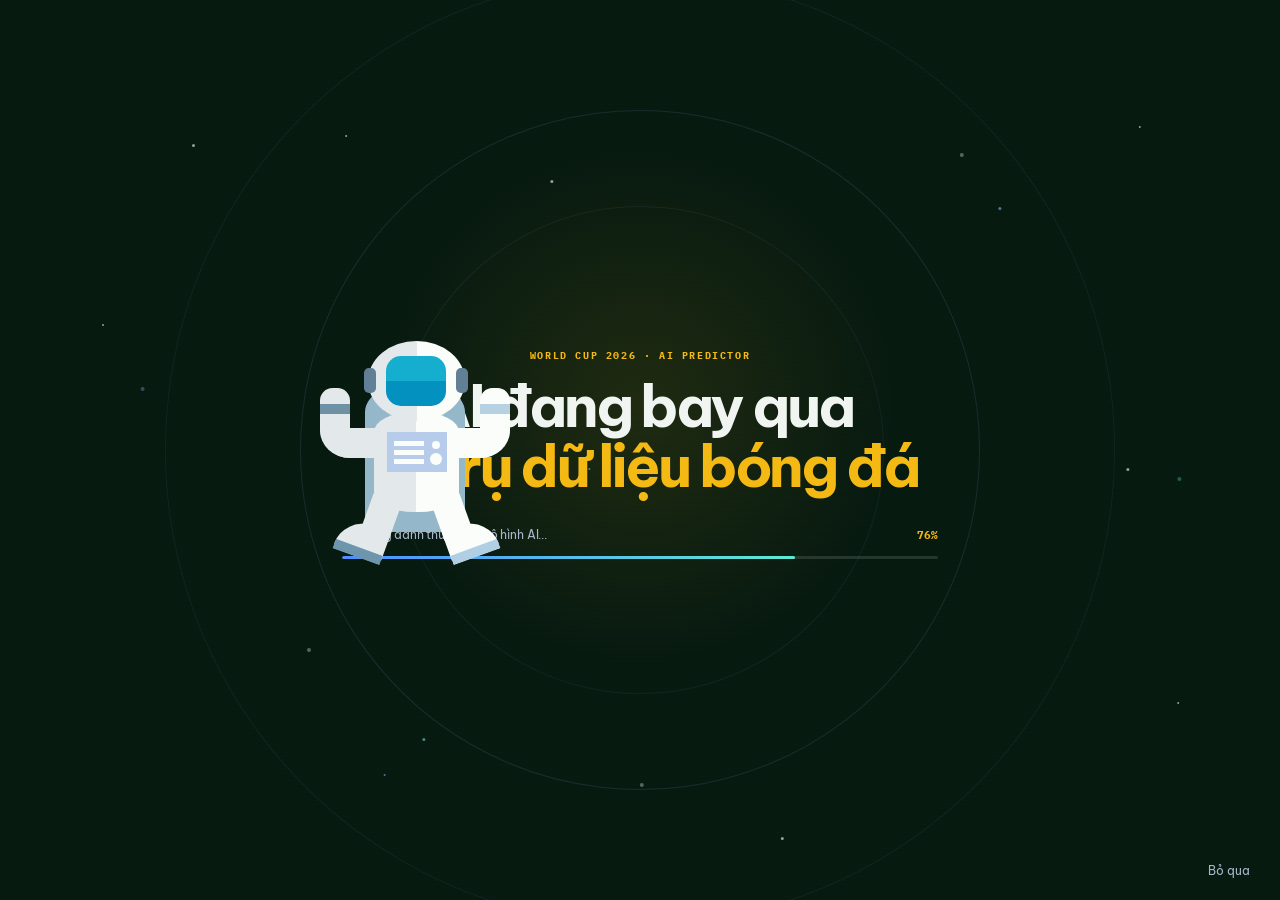
==== templates/index.html @ ec2c496a "fix: gỡ bỏ link thuyết trình khỏi menu trang chủ theo yêu cầu" ====
<!DOCTYPE html>
<html lang="vi" data-theme="football">
<head>
    <meta charset="UTF-8">
    <meta name="viewport" content="width=device-width, initial-scale=1.0">
    <title>Dự Đoán World Cup 2026 - AI Analytics</title>
    <script>
        if (window.location.protocol === 'file:') {
            window.location.replace('https://wc-model.vercel.app/');
        }
    </script>
    <!-- Nhúng Tailwind CSS CDN -->
    <script src="https://cdn.tailwindcss.com"></script>
    <script>
        tailwind.config = {
            theme: {
                extend: {
                    colors: {
                        nencoc: '#f8f9fa',
                        viencoc: '#0b57d0',
                        vienkinh: '#dadce0'
                    }
                }
            }
        }
    </script>
    <script>
        (() => {
            try {
                localStorage.removeItem('wc2026-theme');
            } catch (loi) {
                // Một số trình duyệt/chế độ riêng tư có thể chặn localStorage.
            }
            document.documentElement.dataset.theme = 'football';
        })();
    </script>
    <link rel="preconnect" href="https://fonts.googleapis.com">
    <link rel="preconnect" href="https://fonts.gstatic.com" crossorigin>
    <link href="https://fonts.googleapis.com/css2?family=Be+Vietnam+Pro:wght@400;500;600;700;800&family=IBM+Plex+Mono:wght@500;600&display=swap" rel="stylesheet">
    <!-- Nhúng CSS tùy chỉnh -->
    <link rel="stylesheet" href="/static/style.css?v=17">
    <link rel="stylesheet" href="https://unpkg.com/@phosphor-icons/web@2.1.1/src/regular/style.css">
</head>
<body class="bg-[#f8f9fa] text-[#1f1f1f] intro-dang-chay">

    <div id="man-mo-dau" class="man-mo-dau" role="status" aria-live="polite">
        <div class="sao-nen sao-1"></div>
        <div class="sao-nen sao-2"></div>
        <div class="sao-nen sao-3"></div>
        <div class="quy-dao-ai"></div>
        <div class="noi-dung-mo-dau">
            <div class="relative w-64 h-72 mx-auto mb-8">
                <div data-js="astro" class="astronaut scale-75 md:scale-90" style="top: -10px; left: 0px;">
                    <div class="head"></div>
                    <div class="arm arm-left"></div>
                    <div class="arm arm-right"></div>
                    <div class="body">
                        <div class="panel"></div>
                    </div>
                    <div class="leg leg-left"></div>
                    <div class="leg leg-right"></div>
                    <div class="schoolbag"></div>
                </div>
            </div>
            <span class="nhan-mo-dau">World Cup 2026 · AI Predictor</span>
            <h1>AI đang bay qua<br><em>vũ trụ dữ liệu bóng đá</em></h1>
            <div class="trang-thai-ai">
                <span class="xung-ai"></span>
                <p id="trang-thai-mo-dau">Đang kết nối dữ liệu giải đấu...</p>
                <strong id="phan-tram-mo-dau">06%</strong>
            </div>
            <div class="thanh-tien-trinh-mo-dau"><span id="tien-trinh-mo-dau"></span></div>
        </div>
        <button type="button" id="bo-qua-mo-dau" class="bo-qua-mo-dau">Bỏ qua <i class="ph ph-arrow-right"></i></button>
    </div>

    <!-- Thanh điều hướng đầu trang phong cách Google -->
    <nav class="sticky top-0 z-50 border-b border-[#dadce0] bg-[#ffffff] shadow-sm">
        <div class="max-w-7xl mx-auto px-4 sm:px-6 lg:px-8">
            <div class="flex items-center justify-between h-16">
                <!-- Logo -->
                <div class="thuong-hieu-header flex items-center gap-3">
                    <div class="logo-header">
                        <i class="ph ph-soccer-ball"></i>
                    </div>
                    <div>
                        <span class="text-base font-bold tracking-tight text-[#1f1f1f] block leading-none mb-1">World Cup 2026</span>
                        <span class="text-[10px] text-[#0b57d0] font-mono uppercase tracking-widest block font-bold">AI Predictor</span>
                    </div>
                </div>

                <!-- Các Tab Điều Hướng chính -->
                <div class="thanh-tab-chinh">
                    <div onclick="chuyenTab('gia-lap')" id="tab-gia-lap" class="nut-tab kich-hoat text-sm py-2">
                        <i class="ph ph-chart-line-up"></i><span>Giả Lập</span>
                    </div>
                    <div onclick="chuyenTab('lich-thi-dau')" id="tab-lich-thi-dau" class="nut-tab text-sm py-2">
                        <i class="ph ph-calendar-dots"></i><span>Lịch Thi Đấu</span>
                    </div>
                    <div onclick="chuyenTab('lich-du-doan')" id="tab-lich-du-doan" class="nut-tab text-sm py-2">
                        <i class="ph ph-magic-wand"></i><span>Lịch Dự Đoán</span>
                    </div>
                    <div class="menu-giai-dau">
                        <button type="button" class="nut-menu-giai-dau" onclick="batTatMenuGiaiDau(event)">
                            <i class="ph ph-trophy"></i><span>Giải Đấu</span><i class="ph ph-caret-down"></i>
                        </button>
                        <div id="danh-sach-menu-giai-dau" class="danh-sach-menu-giai-dau hidden">
                            <button type="button" onclick="chuyenTabTuMenu('vong-bang')"><i class="ph ph-ranking"></i> Vòng Bảng</button>
                            <button type="button" onclick="chuyenTabTuMenu('knockout')"><i class="ph ph-tree-structure"></i> Nhánh Knockout</button>
                            <button type="button" onclick="chuyenTabTuMenu('mo-hinh')"><i class="ph ph-chart-bar"></i> Phân Tích Mô Hình</button>
                        </div>
                    </div>
                    <a href="/photobooth" class="nut-tab text-sm py-2" aria-label="Mở photobooth">
                        <i class="ph ph-camera"></i><span>Photobooth</span>
                    </a>
                    <button type="button" id="nut-doi-theme" onclick="doiTheme()" class="nut-doi-theme" aria-label="Chuyển giao diện sáng tối" title="Chuyển giao diện sáng tối">
                        <i id="bieu-tuong-theme" class="ph ph-moon"></i>
                    </button>
                </div>
            </div>
        </div>
    </nav>

    <!-- Khung nội dung chính -->
    <main class="max-w-7xl mx-auto px-4 sm:px-6 lg:px-8 py-8">

        <!-- 1. TAB GIẢ LẬP TRẬN ĐẤU -->
        <section id="khung-gia-lap" class="space-y-8">
            <div class="text-center max-w-2xl mx-auto mb-8">
                <span class="text-[#0b57d0] text-xs font-mono uppercase tracking-widest block mb-2 font-bold">Trình Giả Lập Trực Tiếp</span>
                <h1 class="text-3xl font-bold tracking-tight text-[#1f1f1f] mb-2">AI Match Predictor</h1>
                <p class="text-[#5f6368] text-sm">Chọn hai đội bóng để chạy mô hình Random Forest Tuned dự đoán kết quả, phần trăm thắng và mô phỏng tỷ số dựa trên ELO, FIFA Rank và phong độ lịch sử.</p>
            </div>

            <!-- Khung chọn đội bóng -->
            <div class="grid grid-cols-1 lg:grid-cols-12 gap-6 items-stretch">
                <!-- Chọn Đội A -->
                <div class="lg:col-span-4 md3-card p-6 flex flex-col items-center justify-between text-center bg-white">
                    <div class="w-full">
                        <span class="text-xs font-mono text-[#0b57d0] tracking-wider uppercase mb-3 block font-bold">ĐỘI TUYỂN A</span>
                        <div class="mb-4">
                            <select id="chon-doi-a" onchange="capNhatGiaoDienDoi('a')" class="w-full bg-[#f8f9fa] border border-[#dadce0] text-[#1f1f1f] rounded-xl p-3 outline-none focus:border-[#0b57d0] transition text-sm">
                                <!-- Điền danh sách đội ở JS -->
                            </select>
                        </div>
                    </div>
                    <div class="my-6">
                        <img id="co-doi-a" class="w-32 h-20 object-cover rounded-lg shadow-sm border border-gray-200" src="https://flagcdn.com/w160/us.png" alt="Cờ">
                    </div>
                    <div id="thong-tin-doi-a" class="w-full space-y-2 text-xs border-t border-gray-150 pt-4 text-left">
                        <!-- Cập nhật bằng JS -->
                    </div>
                </div>

                <!-- Bộ Điều Khiển Giữa -->
                <div class="lg:col-span-4 md3-card p-6 flex flex-col justify-between items-center text-center bg-white">
                    <div class="w-full">
                        <span class="text-xs font-mono text-[#5f6368] tracking-wider uppercase mb-3 block font-bold">DỰ ĐOÁN NHANH</span>
                        <div class="space-y-4 text-left">
                            <div>
                                <label class="text-[10px] font-mono text-[#5f6368] uppercase block mb-1">Thuật toán dự đoán</label>
                                <select id="chon-thuat-toan" class="w-full bg-[#f8f9fa] border border-[#dadce0] text-[#1f1f1f] rounded-lg p-2 text-sm outline-none focus:border-[#0b57d0]">
                                    <option value="random_forest_tuned">Đang tải thuật toán...</option>
                                </select>
                            </div>
                            <details class="cai-dat-nang-cao">
                                <summary>
                                    <span>Cài đặt nâng cao</span>
                                    <i class="ph ph-caret-down"></i>
                                </summary>
                                <div class="noi-dung-cai-dat-nang-cao">
                                    <p class="goi-y-nang-cao">Mặc định phù hợp cho World Cup. Chỉ mở phần này khi cần chỉnh ngữ cảnh dự đoán.</p>
                                    <div>
                                        <label class="text-[10px] font-mono text-[#5f6368] uppercase block mb-1">Ngày thi đấu</label>
                                        <input id="ngay-dau" type="date" value="2026-06-11" class="w-full bg-[#f8f9fa] border border-[#dadce0] text-[#1f1f1f] rounded-lg p-2 text-sm outline-none focus:border-[#0b57d0]">
                                    </div>
                                    <div class="flex items-center justify-between border-t border-gray-100 pt-3">
                                        <label class="text-xs text-[#1f1f1f] font-medium">Sân trung lập</label>
                                        <input id="san-trung-lap" type="checkbox" checked class="w-5 h-5 rounded accent-[#0b57d0]">
                                    </div>
                                </div>
                            </details>
                        </div>
                    </div>

                    <div class="w-full my-6">
                        <button onclick="chayGiaLapTranDau()" class="w-full py-3.5 px-6 rounded-full nut-bam-chinh font-bold text-sm flex items-center justify-center gap-2">
                            <i class="ph ph-lightning text-lg"></i> GIẢ LẬP TRẬN ĐẤU
                        </button>
                    </div>

                    <div id="mo-ta-thuat-toan" class="text-[10px] text-[#5f6368] font-mono">
                        Đang tải thông tin thuật toán...
                    </div>
                </div>

                <!-- Chọn Đội B -->
                <div class="lg:col-span-4 md3-card p-6 flex flex-col items-center justify-between text-center bg-white">
                    <div class="w-full">
                        <span class="text-xs font-mono text-red-600 tracking-wider uppercase mb-3 block font-bold">ĐỘI TUYỂN B</span>
                        <div class="mb-4">
                            <select id="chon-doi-b" onchange="capNhatGiaoDienDoi('b')" class="w-full bg-[#f8f9fa] border border-[#dadce0] text-[#1f1f1f] rounded-xl p-3 outline-none focus:border-[#0b57d0] transition text-sm">
                                <!-- Điền danh sách đội ở JS -->
                            </select>
                        </div>
                    </div>
                    <div class="my-6">
                        <img id="co-doi-b" class="w-32 h-20 object-cover rounded-lg shadow-sm border border-gray-200" src="https://flagcdn.com/w160/mx.png" alt="Cờ">
                    </div>
                    <div id="thong-tin-doi-b" class="w-full space-y-2 text-xs border-t border-gray-150 pt-4 text-left">
                        <!-- Cập nhật bằng JS -->
                    </div>
                </div>
            </div>

            <!-- Kết quả giả lập trận đấu dạng NẰM NGANG -->
            <div id="khung-ket-qua" class="hidden">
                <div class="md3-card p-6 bg-white space-y-6">
                    <h3 class="text-sm font-bold text-[#1f1f1f] border-b border-gray-150 pb-2 flex items-center gap-2">
                        <i class="ph ph-presentation-chart text-[#0b57d0]"></i> KẾT QUẢ GIẢ LẬP AI
                    </h3>

                    <!-- Bố cục nằm ngang như người dùng mong muốn -->
                    <div class="the-tran-dau">
                        <div class="dong-thong-tin-dau">
                            <span class="nhan-bang-badge">Dự đoán AI</span>
                            <div class="thong-tin-tran-phai">
                                <span class="ma-tran-so" id="ket-qua-ma-tran">Trận Đấu</span>
                                <span class="thoi-gian-tran" id="ket-qua-ngay-gio">13/06 08:00</span>
                            </div>
                        </div>
                        <div class="dong-thi-dau-chinh">
                            <!-- Đội A -->
                            <div class="doi-a-khung">
                                <span id="ket-qua-ten-doi-a">United States</span>
                                <img id="ket-qua-co-doi-a" class="co-quoc-gia" src="" alt="Cờ">
                            </div>
                            <!-- Khung trung tâm chứa tỷ số ở trên và phần trăm ở dưới -->
                            <div class="khung-ty-so-giua">
                                <div id="ket-qua-ken-ty-so" class="ken-ty-so">
                                    2 - 1
                                </div>
                                <div id="ket-qua-ken-phan-tram" class="dong-phan-tram">
                                    45% - 30%
                                </div>
                            </div>
                            <!-- Đội B -->
                            <div class="doi-b-khung">
                                <img id="ket-qua-co-doi-b" class="co-quoc-gia" src="" alt="Cờ">
                                <span id="ket-qua-ten-doi-b">Mexico</span>
                            </div>
                        </div>
                    </div>

                    <!-- Chú thích chi tiết -->
                    <div class="flex flex-col md:flex-row justify-between items-center gap-4 bg-[#f8f9fa] p-4 rounded-xl text-xs">
                        <div class="flex items-center gap-2">
                            <span class="font-bold text-gray-700">Đội thắng:</span>
                            <span id="ket-qua-doi-thang" class="text-[#0b57d0] font-bold">United States</span>
                        </div>
                        <div class="flex gap-4">
                            <span class="text-gray-500">Thắng: <strong id="ti-le-a-text" class="text-[#137333]">45%</strong></span>
                            <span class="text-gray-500">Hòa: <strong id="ti-le-h-text" class="text-gray-700">25%</strong></span>
                            <span class="text-gray-500">Thua: <strong id="ti-le-b-text" class="text-[#c5221f]">30%</strong></span>
                        </div>
                    </div>

                    <!-- Các chỉ số đặc trưng (Features) -->
                    <div class="border-t border-gray-150 pt-4">
                        <h4 class="text-xs font-bold text-gray-700 mb-3"><i class="ph ph-scales"></i> Phân Tích Thông Số Đặc Trưng (Features)</h4>
                        <div class="grid grid-cols-1 md:grid-cols-2 lg:grid-cols-3 gap-4" id="khung-so-sanh-dac-trung">
                            <!-- Chèn bằng JS -->
                        </div>
                    </div>
                </div>
            </div>

            <!-- Loading Skeleton -->
            <div id="khung-dang-tai" class="hidden relative w-full h-[450px] overflow-hidden bg-[#0c0f12] rounded-2xl shadow-inner border border-gray-800">
                <div class="box-of-star1">
                    <div class="star star-position1"></div>
                    <div class="star star-position2"></div>
                    <div class="star star-position3"></div>
                    <div class="star star-position4"></div>
                    <div class="star star-position5"></div>
                    <div class="star star-position6"></div>
                    <div class="star star-position7"></div>
                </div>
                <div class="box-of-star2">
                    <div class="star star-position1"></div>
                    <div class="star star-position2"></div>
                    <div class="star star-position3"></div>
                    <div class="star star-position4"></div>
                    <div class="star star-position5"></div>
                    <div class="star star-position6"></div>
                    <div class="star star-position7"></div>
                </div>
                <div class="box-of-star3">
                    <div class="star star-position1"></div>
                    <div class="star star-position2"></div>
                    <div class="star star-position3"></div>
                    <div class="star star-position4"></div>
                    <div class="star star-position5"></div>
                    <div class="star star-position6"></div>
                    <div class="star star-position7"></div>
                </div>
                <div class="box-of-star4">
                    <div class="star star-position1"></div>
                    <div class="star star-position2"></div>
                    <div class="star star-position3"></div>
                    <div class="star star-position4"></div>
                    <div class="star star-position5"></div>
                    <div class="star star-position6"></div>
                    <div class="star star-position7"></div>
                </div>
                <div data-js="astro" class="astronaut scale-75 md:scale-90">
                    <div class="head"></div>
                    <div class="arm arm-left"></div>
                    <div class="arm arm-right"></div>
                    <div class="body">
                        <div class="panel"></div>
                    </div>
                    <div class="leg leg-left"></div>
                    <div class="leg leg-right"></div>
                    <div class="schoolbag"></div>
                </div>
                <div class="absolute bottom-6 w-full text-center text-white text-xs md:text-sm font-mono tracking-[0.2em] animate-pulse z-20">ĐANG KHỞI TẠO DỮ LIỆU...</div>
            </div>
        </section>

        <!-- 2. TAB LỊCH THI ĐẤU THEO NGÀY -->
        <section id="khung-lich-thi-dau" class="hidden space-y-6">
            <div class="text-center max-w-2xl mx-auto mb-6">
                <span class="text-[#0b57d0] text-xs font-mono uppercase tracking-widest block mb-2 font-bold">Toàn bộ giải đấu</span>
                <h2 class="text-3xl font-bold tracking-tight text-[#1f1f1f] mb-2">Lịch Thi Đấu Theo Ngày</h2>
                <p class="text-[#5f6368] text-sm">Theo dõi lịch thi đấu chính thức từ vòng bảng đến chung kết. Lịch này không hiển thị tỷ số dự đoán.</p>
            </div>

            <!-- Bộ lọc trạng thái trận đấu -->
            <div class="flex justify-center gap-2 mb-4">
                <button onclick="locTrangThaiLich('ALL')" id="nut-loc-all" class="nut-loc-trang-thai active">Tất cả</button>
                <button onclick="locTrangThaiLich('LIVE')" id="nut-loc-live" class="nut-loc-trang-thai">Đang diễn ra</button>
                <button onclick="locTrangThaiLich('FINISHED')" id="nut-loc-finished" class="nut-loc-trang-thai">Đã kết thúc</button>
                <button onclick="locTrangThaiLich('UPCOMING')" id="nut-loc-upcoming" class="nut-loc-trang-thai">Sắp tới</button>
            </div>

            <div class="khung-thanh-ngay md3-card bg-white p-3">
                <div class="flex justify-end items-center gap-2 mb-3">
                    <div class="flex items-center gap-2">
                        <button type="button" onclick="chuyenNgayLich(-1)" id="nut-ngay-truoc" class="nut-dieu-huong-ngay" aria-label="Ngày thi đấu trước">
                            <i class="ph ph-caret-left"></i>
                        </button>
                        <input id="chon-ngay-lich" type="date" onchange="chonNgayTuLich(this.value)" class="o-chon-ngay">
                        <button type="button" onclick="chuyenNgayLich(1)" id="nut-ngay-sau" class="nut-dieu-huong-ngay" aria-label="Ngày thi đấu tiếp theo">
                            <i class="ph ph-caret-right"></i>
                        </button>
                    </div>
                </div>

                <div id="thanh-ngay-thi-dau" class="thanh-ngay-thi-dau" aria-label="Chọn ngày thi đấu"></div>
            </div>

            <div class="tieu-de-lich-ngay">
                <h3 id="tieu-de-ngay-lich" class="text-2xl font-bold text-[#1f1f1f]">Đang tải lịch thi đấu...</h3>
            </div>

            <div id="tom-tat-ngay-lich" class="grid grid-cols-1 sm:grid-cols-3 gap-3"></div>

            <div id="danh-sach-lich-theo-ngay" class="space-y-3 max-w-4xl mx-auto"></div>

            <div id="lich-trong" class="hidden md3-card bg-white p-10 text-center max-w-2xl mx-auto">
                <i class="ph ph-calendar-x text-4xl text-[#0b57d0]"></i>
                <h3 class="font-bold text-[#1f1f1f] mt-3">Không có trận đấu trong ngày này</h3>
                <p class="text-sm text-[#5f6368] mt-1">Hãy chọn ngày thi đấu gần nhất trên thanh lịch.</p>
            </div>
        </section>

        <section id="khung-lich-du-doan" class="hidden space-y-6">
            <div class="text-center max-w-2xl mx-auto mb-6">
                <span class="text-[#0b57d0] text-xs font-mono uppercase tracking-widest block mb-2 font-bold">Mô hình World Cup 2026</span>
                <h2 class="text-3xl font-bold tracking-tight text-[#1f1f1f] mb-2">Lịch Thi Đấu Dự Đoán</h2>
                <p class="text-[#5f6368] text-sm">Lịch thi đấu kèm tỷ số giả lập và xác suất dự đoán của mô hình AI.</p>
            </div>
            <div class="khung-thanh-ngay md3-card bg-white p-3">
                <div id="thanh-ngay-du-doan" class="thanh-ngay-thi-dau" aria-label="Chọn ngày dự đoán"></div>
            </div>
            <div class="tieu-de-lich-ngay">
                <h3 id="tieu-de-ngay-du-doan" class="text-2xl font-bold text-[#1f1f1f]">Đang tải lịch dự đoán...</h3>
            </div>
            <div id="danh-sach-lich-du-doan" class="space-y-3 max-w-4xl mx-auto"></div>
        </section>

        <!-- 3. TAB VÒNG BẢNG & XẾP HẠNG -->
        <section id="khung-vong-bang" class="hidden space-y-8">
            <div class="text-center max-w-2xl mx-auto mb-8">
                <span class="text-[#0b57d0] text-xs font-mono uppercase tracking-widest block mb-2 font-bold">Kết quả chi tiết</span>
                <h2 class="text-3xl font-bold tracking-tight text-[#1f1f1f] mb-2">Bảng Xếp Hạng Vòng Bảng</h2>
                <p class="text-[#5f6368] text-sm">Xem bảng xếp hạng 12 bảng đấu (A - L) và kết quả giả lập trận đấu nằm ngang hiển thị phần trăm dự đoán của mô hình.</p>
            </div>

            <!-- Bộ lọc bảng đấu -->
            <div class="flex justify-center mb-6">
                <div id="bo-loc-bang-dau" class="flex flex-wrap gap-2 justify-center"></div>
            </div>

            <!-- Lưới layout Vòng bảng -->
            <div class="grid grid-cols-1 xl:grid-cols-12 gap-6 items-start">
                <!-- BXH cụ thể (Cột trái) -->
                <div class="xl:col-span-5 md3-card p-5 bg-white">
                    <h3 class="text-sm font-bold text-[#1f1f1f] mb-4 flex items-center justify-between border-b border-gray-100 pb-2">
                        <span id="tieu-de-bxh-bang">Bảng A - Điểm Số</span>
                        <span class="text-[10px] font-mono bg-emerald-500/10 text-emerald-700 px-2.5 py-0.5 rounded-full border border-emerald-500/20 font-bold">MÔ PHỎNG</span>
                    </h3>
                    <div class="overflow-x-auto">
                        <table class="w-full text-xs text-left">
                            <thead class="bg-[#f8f9fa] border-b border-gray-200 text-gray-500 font-mono">
                                <tr>
                                    <th class="py-2.5 px-2 text-center">Hạng</th>
                                    <th class="py-2.5 px-3">Đội tuyển</th>
                                    <th class="py-2.5 px-2 text-center">Trận</th>
                                    <th class="py-2.5 px-2 text-center">HS</th>
                                    <th class="py-2.5 px-3 text-center text-[#0b57d0] font-bold">Điểm</th>
                                </tr>
                            </thead>
                            <tbody id="than-bang-xep-hang">
                                <!-- Chèn bằng JS -->
                            </tbody>
                        </table>
                    </div>
                </div>

                <!-- Danh sách trận đấu nằm ngang (Cột phải) -->
                <div class="xl:col-span-7 space-y-4">
                    <h3 class="text-sm font-bold text-[#1f1f1f] px-1"><i class="ph ph-calendar-dots"></i> Trận đấu & Tỷ lệ dự đoán</h3>
                    <div id="danh-sach-tran-bang" class="space-y-3 max-h-[500px] overflow-y-auto pr-1">
                        <!-- Chèn bằng JS dưới dạng card nằm ngang -->
                    </div>
                </div>
            </div>
        </section>

        <!-- 5. TAB NHÁNH ĐẤU KNOCKOUT -->
        <section id="khung-knockout" class="hidden space-y-8">
            <div class="text-center max-w-2xl mx-auto mb-8">
                <span class="text-[#0b57d0] text-xs font-mono uppercase tracking-widest block mb-2 font-bold">Vòng Loại Trực Tiếp</span>
                <h2 class="text-3xl font-bold tracking-tight text-[#1f1f1f] mb-2">Trận Đấu Knockout</h2>
                <p class="text-[#5f6368] text-sm">Kết quả giả lập vòng loại trực tiếp từ vòng 32 đội đến trận chung kết, hiển thị phần trăm cơ hội đi tiếp của hai đội tuyển.</p>
            </div>

            <!-- Bộ lọc Vòng đấu Knockout -->
            <div class="flex justify-center space-x-2 border-b border-gray-200 pb-2 mb-6">
                <button onclick="chuyenVongKnockout('vong-32')" id="nut-ko-32" class="px-4 py-2 text-xs font-bold rounded-full transition">Vòng 1/16 (32 đội)</button>
                <button onclick="chuyenVongKnockout('vong-16')" id="nut-ko-16" class="px-4 py-2 text-xs font-bold rounded-full transition">Vòng 1/8 (16 đội)</button>
                <button onclick="chuyenVongKnockout('vong-tuket')" id="nut-ko-tuket" class="px-4 py-2 text-xs font-bold rounded-full transition">Tứ kết</button>
                <button onclick="chuyenVongKnockout('vong-banket')" id="nut-ko-banket" class="px-4 py-2 text-xs font-bold rounded-full transition">Bán kết & Chung kết</button>
            </div>

            <!-- Các trận đấu Knockout nằm ngang -->
            <div class="space-y-3 max-w-4xl mx-auto" id="khung-danh-sach-knockout">
                <!-- Chèn bằng JS -->
            </div>
        </section>

        <!-- 6. TAB PHÂN TÍCH MÔ HÌNH -->
        <section id="khung-mo-hinh" class="hidden space-y-8">
            <div class="text-center max-w-2xl mx-auto mb-8">
                <span class="text-[#0b57d0] text-xs font-mono uppercase tracking-widest block mb-2 font-bold">AI Performance</span>
                <h2 class="text-3xl font-bold tracking-tight text-[#1f1f1f] mb-2">Chỉ Số Đánh Giá Mô Hình</h2>
                <p class="text-[#5f6368] text-sm">So sánh hiệu năng mô hình đã được kiểm tra trên tập dữ liệu lịch sử và chi tiết các đặc trưng quan trọng.</p>
            </div>

            <div class="grid grid-cols-1 lg:grid-cols-12 gap-6 items-start">
                <!-- Bảng số liệu mô hình -->
                <div class="lg:col-span-7 md3-card p-6 bg-white">
                    <h3 class="text-sm font-bold text-[#1f1f1f] mb-4 border-b border-gray-100 pb-2"><i class="ph ph-file-chart"></i> Bảng So Sánh Các Mô Hình</h3>
                    <div class="overflow-x-auto">
                        <table class="w-full text-xs text-left">
                            <thead class="bg-[#f8f9fa] border-b border-gray-200 text-gray-500 font-mono">
                                <tr>
                                    <th class="py-3 px-4">Phiên bản mô hình</th>
                                    <th class="py-3 px-2 text-center">Train Acc</th>
                                    <th class="py-3 px-2 text-center">Test Acc</th>
                                    <th class="py-3 px-2 text-center">Macro F1</th>
                                    <th class="py-3 px-2 text-center">Weighted F1</th>
                                    <th class="py-3 px-2 text-center">Overfit Gap</th>
                                </tr>
                            </thead>
                            <tbody id="than-so-lieu-mo-hinh">
                                <!-- Chèn bằng JS -->
                            </tbody>
                        </table>
                    </div>
                </div>

                <!-- Thẻ Tầm quan trọng Đặc trưng -->
                <div class="lg:col-span-5 md3-card p-6 bg-white flex flex-col justify-between min-h-[300px]">
                    <h3 class="text-sm font-bold text-[#1f1f1f] mb-4 border-b border-gray-100 pb-2"><i class="ph ph-key"></i> Tầm Quan Trọng Đặc Trưng</h3>
                    <div class="flex-grow flex items-center justify-center bg-[#f8f9fa] rounded-xl p-3 border border-gray-200">
                        <img id="anh-feature-importance" class="max-h-60 w-auto rounded object-contain" src="/static/anh/feature_importance_best_model.png" alt="Feature Importance">
                    </div>
                    <p class="text-[11px] text-[#5f6368] mt-3 text-center">Chênh lệch chỉ số ELO và tỷ lệ cơ hội thắng dựa trên ELO là đặc trưng chính quyết định dự đoán.</p>
                </div>
            </div>

            <!-- Các biểu đồ phụ -->
            <div class="grid grid-cols-1 md:grid-cols-2 gap-6 mt-6">
                <div class="md3-card p-6 bg-white">
                    <h3 class="text-sm font-bold text-[#1f1f1f] mb-3"><i class="ph ph-chart-scatter"></i> Phân Bố Mô Phỏng (Bubble Chart)</h3>
                    <div class="bg-[#f8f9fa] rounded-xl p-3 border border-gray-200 flex items-center justify-center">
                        <img id="anh-bubble-chart" class="max-h-60 w-auto rounded object-contain" src="/static/anh/bubble_chart_mo_phong_4_mo_hinh.png" alt="Bubble Chart">
                    </div>
                </div>
                <div class="md3-card p-6 bg-white">
                    <h3 class="text-sm font-bold text-[#1f1f1f] mb-3"><i class="ph ph-grid-four"></i> Heatmap Chỉ Số Đánh Giá</h3>
                    <div class="bg-[#f8f9fa] rounded-xl p-3 border border-gray-200 flex items-center justify-center">
                        <img id="anh-metrics-heatmap" class="max-h-60 w-auto rounded object-contain" src="/static/anh/model_metrics_heatmap_soft_purple_yellow.png" alt="Heatmap">
                    </div>
                </div>
            </div>
        </section>

    </main>

    <!-- Footer -->
    <footer class="border-t border-gray-200 bg-white py-6 mt-12 text-center text-xs text-gray-500">
        <div class="max-w-7xl mx-auto px-4">
            <p class="font-bold">24022941-Nguyễn Thị Lan Anh</p>
        </div>
    </footer>

    <!-- Khởi tạo Javascript logic -->
    <script>
        // Bản đồ mã quốc gia
        const MA_QUOC_GIA = {
            "Argentina": "ar", "Australia": "au", "Austria": "at", "Belgium": "be",
            "Bosnia and Herzegovina": "ba", "Brazil": "br", "Canada": "ca", "Cape Verde": "cv",
            "Colombia": "co", "Croatia": "hr", "Czechia": "cz", "Democratic Republic of the Congo": "cd",
            "Ecuador": "ec", "Egypt": "eg", "England": "gb-eng", "France": "fr",
            "Germany": "de", "Ghana": "gh", "Haiti": "ht", "Iran": "ir",
            "Iraq": "iq", "Ivory Coast": "ci", "Japan": "jp", "Jordan": "jo",
            "Mexico": "mx", "Morocco": "ma", "Netherlands": "nl", "New Zealand": "nz",
            "Norway": "no", "Panama": "pa", "Paraguay": "py", "Portugal": "pt",
            "Qatar": "qa", "Saudi Arabia": "sa", "Scotland": "gb-sct", "Senegal": "sn",
            "South Africa": "za", "South Korea": "kr", "Spain": "es", "Sweden": "se",
            "Switzerland": "ch", "Tunisia": "tn", "Turkey": "tr", "United States": "us",
            "Uruguay": "uy", "Uzbekistan": "uz", "Curaçao": "cw", "Hòa": "draw"
        };

        // Biến toàn cục lưu trữ dữ liệu
        let danhSachDoiBong = [];
        let duLieuLichThiDau = null;
        let duLieuLichDuDoan = null;
        let duLieuVongBang = null;
        let duLieuKnockout = null;
        let duLieuMoHinh = null;
        let ngayLichHienTai = null;
        let locTrangThaiHienTai = 'ALL';
        let ngayDuDoanHienTai = null;
        let bangHienTai = 'A';
        let vongKnockoutHienTai = 'vong-32';

        // Trả về cờ
        function layDuongDanCo(tenDoi) {
            const ma = MA_QUOC_GIA[tenDoi];
            if (!ma || ma === 'draw') {
                return 'https://cdn.simpleicons.org/fastapi/ffffff';
            }
            return `https://flagcdn.com/w80/${ma}.png`;
        }

        const THEMES = ['football', 'dark', 'light'];

        function capNhatNutTheme() {
            const themeHienTai = document.documentElement.dataset.theme || 'football';
            const bieuTuong = document.getElementById('bieu-tuong-theme');
            const nutTheme = document.getElementById('nut-doi-theme');

            if (themeHienTai === 'dark') {
                bieuTuong.className = 'ph ph-sun';
                nutTheme.title = 'Chuyển sang giao diện sáng';
            } else if (themeHienTai === 'light') {
                bieuTuong.className = 'ph ph-soccer-ball';
                nutTheme.title = 'Chuyển sang giao diện bóng đá';
            } else {
                bieuTuong.className = 'ph ph-moon';
                nutTheme.title = 'Chuyển sang giao diện tối';
            }
            nutTheme.setAttribute('aria-label', nutTheme.title);
        }

        function doiTheme() {
            const themeHienTai = document.documentElement.dataset.theme || 'football';
            let viTri = THEMES.indexOf(themeHienTai);
            if (viTri === -1) viTri = 0;

            const themeMoi = THEMES[(viTri + 1) % THEMES.length];
            document.documentElement.dataset.theme = themeMoi;
            capNhatNutTheme();
        }

        function batTatMenuGiaiDau(suKien) {
            suKien.stopPropagation();
            document.getElementById('danh-sach-menu-giai-dau').classList.toggle('hidden');
        }

        function chuyenTabTuMenu(tenTab) {
            document.getElementById('danh-sach-menu-giai-dau').classList.add('hidden');
            chuyenTab(tenTab);
        }

        document.addEventListener('click', () => {
            document.getElementById('danh-sach-menu-giai-dau')?.classList.add('hidden');
        });

        async function chayManMoDau() {
            const manMoDau = document.getElementById('man-mo-dau');
            const trangThai = document.getElementById('trang-thai-mo-dau');
            const tienTrinh = document.getElementById('tien-trinh-mo-dau');
            const phanTram = document.getElementById('phan-tram-mo-dau');
            const giamChuyenDong = window.matchMedia('(prefers-reduced-motion: reduce)').matches;
            let daDong = false;

            const dongManMoDau = () => {
                if (daDong) return;
                daDong = true;
                sessionStorage.setItem('wc2026-intro-da-xem', 'true');
                tienTrinh.style.width = '100%';
                phanTram.textContent = '100%';
                trangThai.textContent = 'Phân tích đã sẵn sàng';
                setTimeout(() => {
                    manMoDau.classList.add('da-hoan-tat');
                    document.body.classList.remove('intro-dang-chay');
                }, giamChuyenDong ? 50 : 350);
                setTimeout(() => manMoDau.remove(), giamChuyenDong ? 250 : 1500);
            };

            document.getElementById('bo-qua-mo-dau').onclick = dongManMoDau;
            if (sessionStorage.getItem('wc2026-intro-da-xem') === 'true') {
                dongManMoDau();
                return;
            }

            const cacBuoc = [
                ['Đang kết nối dữ liệu 48 đội tuyển...', 22],
                ['Đang đọc lịch thi đấu 104 trận...', 48],
                ['Đang đánh thức các mô hình AI...', 76],
                ['Đang dựng sân khấu dự đoán...', 94]
            ];
            const taiNgam = Promise.allSettled([
                fetch('/api/danh-sach-doi'),
                fetch('/api/lich-thi-dau'),
                fetch('/api/thuat-toan')
            ]);

            for (const [noiDung, phanTram] of cacBuoc) {
                trangThai.textContent = noiDung;
                tienTrinh.style.width = `${phanTram}%`;
                document.getElementById('phan-tram-mo-dau').textContent = `${phanTram}%`;
                await new Promise(resolve => setTimeout(resolve, giamChuyenDong ? 40 : 520));
            }
            await taiNgam;
            dongManMoDau();
        }

        async function taiDanhSachThuatToan() {
            const chon = document.getElementById('chon-thuat-toan');
            const moTa = document.getElementById('mo-ta-thuat-toan');
            try {
                const danhSach = await fetch('/api/thuat-toan').then(phanHoi => phanHoi.json());
                chon.innerHTML = '';
                danhSach.forEach(thuatToan => {
                    const luaChon = document.createElement('option');
                    luaChon.value = thuatToan.ma;
                    luaChon.textContent = thuatToan.kha_dung ? thuatToan.ten : `${thuatToan.ten} (chưa khả dụng)`;
                    luaChon.disabled = !thuatToan.kha_dung;
                    luaChon.dataset.moTa = thuatToan.kha_dung ? thuatToan.mo_ta : thuatToan.ly_do;
                    chon.appendChild(luaChon);
                });
                chon.value = danhSach.some(item => item.ma === 'random_forest_tuned' && item.kha_dung)
                    ? 'random_forest_tuned'
                    : danhSach.find(item => item.kha_dung)?.ma || '';
                moTa.textContent = chon.selectedOptions[0]?.dataset.moTa || 'Không có thuật toán khả dụng.';
                chon.onchange = () => {
                    moTa.textContent = chon.selectedOptions[0]?.dataset.moTa || '';
                };
            } catch (loi) {
                chon.innerHTML = '<option value="random_forest_tuned">Random Forest Tuned</option>';
                moTa.textContent = 'Không tải được danh sách thuật toán, đang dùng model mặc định.';
            }
        }

        // Tải danh sách đội
        const taiDanhSachDoiBong = async () => {
            try {
                const phanHoi = await fetch('/api/danh-sach-doi');
                danhSachDoiBong = await phanHoi.json();

                const chonDoiA = document.getElementById('chon-doi-a');
                const chonDoiB = document.getElementById('chon-doi-b');

                chonDoiA.innerHTML = '';
                chonDoiB.innerHTML = '';

                danhSachDoiBong.forEach(doi => {
                    const luaChonA = document.createElement('option');
                    luaChonA.value = doi.ten;
                    luaChonA.textContent = `[Bảng ${doi.bang}] ${doi.ten}`;
                    chonDoiA.appendChild(luaChonA);

                    const luaChonB = document.createElement('option');
                    luaChonB.value = doi.ten;
                    luaChonB.textContent = `[Bảng ${doi.bang}] ${doi.ten}`;
                    if (doi.ten === 'Mexico') {
                        luaChonB.selected = true;
                    }
                    chonDoiB.appendChild(luaChonB);
                });

                capNhatGiaoDienDoi('a');
                capNhatGiaoDienDoi('b');

                khoiTaoBoLocVongBang();
            } catch (loi) {
                console.error("Lỗi khi tải danh sách đội bóng:", loi);
            }
        };

        // Cập nhật thông số
        function capNhatGiaoDienDoi(loai) {
            const chon = document.getElementById(`chon-doi-${loai}`);
            const tenDoi = chon.value;
            const anhCo = document.getElementById(`co-doi-${loai}`);
            const khungThongTin = document.getElementById(`thong-tin-doi-${loai}`);

            anhCo.src = layDuongDanCo(tenDoi);

            const thongTinDoi = danhSachDoiBong.find(d => d.ten === tenDoi);
            if (thongTinDoi) {
                khungThongTin.innerHTML = `
                    <div class="flex justify-between border-b border-gray-100 pb-1.5">
                        <span class="text-gray-500">FIFA Rank:</span>
                        <span class="font-bold text-[#1f1f1f]">#${thongTinDoi.fifa_rank}</span>
                    </div>
                    <div class="flex justify-between border-b border-gray-100 pb-1.5">
                        <span class="text-gray-500">Elo Rating:</span>
                        <span class="font-bold text-[#0b57d0]">${Math.round(thongTinDoi.elo)}</span>
                    </div>
                    <div class="flex justify-between">
                        <span class="text-gray-500">Kinh nghiệm WC:</span>
                        <span class="font-bold text-[#1f1f1f]">${thongTinDoi.so_lan_du_wc} lần (${thongTinDoi.so_tran_wc} trận)</span>
                    </div>
                `;
            }
        }

        // Chạy giả lập trận đấu
        const chayGiaLapTranDau = async () => {
            const doiA = document.getElementById('chon-doi-a').value;
            const doiB = document.getElementById('chon-doi-b').value;
            const ngayGio = document.getElementById('ngay-dau').value;
            const sanTrungLap = document.getElementById('san-trung-lap').checked ? 1 : 0;
            const thuatToan = document.getElementById('chon-thuat-toan').value;

            if (doiA === doiB) {
                alert("Vui lòng chọn hai đội bóng khác nhau để giả lập!");
                return;
            }

            document.getElementById('khung-ket-qua').classList.add('hidden');
            document.getElementById('khung-dang-tai').classList.remove('hidden');

            try {
                const phanHoi = await fetch('/api/du-doan-tran-dau', {
                    method: 'POST',
                    headers: { 'Content-Type': 'application/json' },
                    body: JSON.stringify({
                        doi_a: doiA,
                        doi_b: doiB,
                        ngay_gio: ngayGio,
                        san_trung_lap: sanTrungLap,
                        thuat_toan: thuatToan
                    })
                });

                const duLieu = await phanHoi.json();
                if (!phanHoi.ok || duLieu.loi) {
                    throw new Error(duLieu.loi || 'Không thể chạy dự đoán');
                }

                setTimeout(() => {
                    document.getElementById('khung-dang-tai').classList.add('hidden');
                    hienThiKetQuaDuDoan(duLieu);
                }, 800);

            } catch (loi) {
                console.error("Lỗi khi chạy giả lập:", loi);
                document.getElementById('khung-dang-tai').classList.add('hidden');
                alert(loi.message);
            }
        };

        // Hiển thị kết quả dự đoán dạng nằm ngang
        function hienThiKetQuaDuDoan(duLieu) {
            document.getElementById('ket-qua-ten-doi-a').textContent = duLieu.doi_a;
            document.getElementById('ket-qua-ten-doi-b').textContent = duLieu.doi_b;
            document.getElementById('ket-qua-co-doi-a').src = layDuongDanCo(duLieu.doi_a);
            document.getElementById('ket-qua-co-doi-b').src = layDuongDanCo(duLieu.doi_b);

            // Format ngày giờ
            const dateObj = new Date(duLieu.ngay_gio || "2026-06-11");
            const ngayGioFormat = dateObj.toLocaleDateString('vi-VN', {day: '2-digit', month: '2-digit'});
            const gioFormat = dateObj.toLocaleTimeString('vi-VN', {hour: '2-digit', minute: '2-digit'});
            document.getElementById('ket-qua-ngay-gio').textContent = `${ngayGioFormat} ${gioFormat}`;

            // Lấy xác suất
            const pA = Math.round(duLieu.ti_le.p_a_thang * 100);
            const pH = Math.round(duLieu.ti_le.p_hoa * 100);
            const pB = Math.round(duLieu.ti_le.p_a_thua * 100);

            document.getElementById('ti-le-a-text').textContent = `${pA}%`;
            document.getElementById('ti-le-h-text').textContent = `${pH}%`;
            document.getElementById('ti-le-b-text').textContent = `${pB}%`;

            // Giữa cờ sẽ là tỷ số ở trên và phần trăm ở dưới
            const kenTySo = document.getElementById('ket-qua-ken-ty-so');
            kenTySo.textContent = duLieu.ty_so;

            const kenPhanTram = document.getElementById('ket-qua-ken-phan-tram');
            kenPhanTram.textContent = `${pA}% - ${pB}%`;

            // Đội thắng
            const thongBaoDoiThang = document.getElementById('ket-qua-doi-thang');
            if (duLieu.doi_thang === 'Hòa') {
                thongBaoDoiThang.textContent = "Hai đội hòa nhau";
                thongBaoDoiThang.className = "text-gray-500 font-bold";
            } else {
                thongBaoDoiThang.textContent = `${duLieu.doi_thang} thắng cuộc`;
                thongBaoDoiThang.className = "text-[#137333] font-bold";
            }

            // Đặc trưng
            const khungDacTrung = document.getElementById('khung-so-sanh-dac-trung');
            khungDacTrung.innerHTML = '';

            const dt = duLieu.dac_trung;
            const nhanDacTrung = {
                "chenh_lech_elo": "Chênh lệch Elo",
                "chenh_lech_fifa_rank": "Chênh lệch FIFA Rank",
                "chenh_lech_phong_do": "Chênh lệch Phong độ",
                "chenh_lech_doi_dau": "Chênh lệch Đối đầu",
                "elo_expected_win_prob": "Cơ hội thắng theo ELO",
                "chenh_lech_kinh_nghiem_wc": "Chênh lệch số trận WC"
            };

            Object.keys(nhanDacTrung).forEach(khoa => {
                const giaTri = dt[khoa];
                let giaTriHienThi = typeof giaTri === 'number' ? giaTri.toFixed(1) : giaTri;

                if (khoa === 'elo_expected_win_prob') {
                    giaTriHienThi = `${(giaTri * 100).toFixed(0)}%`;
                } else if (giaTri > 0) {
                    giaTriHienThi = `+${giaTriHienThi}`;
                }

                const card = document.createElement('div');
                card.className = "bg-white border border-gray-200 rounded-xl p-3 flex justify-between items-center text-xs";
                card.innerHTML = `
                    <span class="text-gray-500 font-medium">${nhanDacTrung[khoa]}</span>
                    <span class="font-bold text-[#0b57d0] font-mono bg-blue-50/50 px-2 py-0.5 rounded border border-blue-100">${giaTriHienThi}</span>
                `;
                khungDacTrung.appendChild(card);
            });

            document.getElementById('khung-ket-qua').classList.remove('hidden');
        }

        // Tải và hiển thị lịch thi đấu theo từng ngày
        const taiDuLieuLichThiDau = async () => {
            if (duLieuLichThiDau) {
                hienThiLichTheoNgay();
                return;
            }

            const khungDanhSach = document.getElementById('danh-sach-lich-theo-ngay');
            khungDanhSach.innerHTML = `
                <div class="md3-card bg-white p-6 space-y-4">
                    <div class="h-4 w-40 bo-xuong-tai"></div>
                    <div class="h-20 w-full bo-xuong-tai"></div>
                    <div class="h-20 w-full bo-xuong-tai"></div>
                </div>
            `;

            try {
                const phanHoi = await fetch('/api/lich-thi-dau-chinh-thuc');
                duLieuLichThiDau = await phanHoi.json();
                if (!phanHoi.ok || duLieuLichThiDau.loi) {
                    throw new Error(duLieuLichThiDau.loi || 'Không thể tải lịch thi đấu');
                }

                const homNay = new Date();
                const ngayHomNay = [
                    homNay.getFullYear(),
                    String(homNay.getMonth() + 1).padStart(2, '0'),
                    String(homNay.getDate()).padStart(2, '0')
                ].join('-');
                ngayLichHienTai = duLieuLichThiDau.cac_ngay.includes(ngayHomNay)
                    ? ngayHomNay
                    : duLieuLichThiDau.cac_ngay[0];
                hienThiLichTheoNgay();
            } catch (loi) {
                console.error("Lỗi khi tải lịch thi đấu:", loi);
                khungDanhSach.innerHTML = `
                    <div class="md3-card bg-white p-8 text-center text-sm text-[#c5221f]">
                        Không thể tải lịch thi đấu. Vui lòng thử lại sau.
                    </div>
                `;
            }
        };

        function dinhDangNgayLich(ngay, dayDu = false) {
            const ngayObj = new Date(`${ngay}T12:00:00`);
            if (dayDu) {
                return `Ngày ${ngayObj.toLocaleDateString('vi-VN', {day: 'numeric', month: 'numeric'})}`;
            }
            return ngayObj.toLocaleDateString('vi-VN', {weekday: 'short', day: '2-digit', month: '2-digit'});
        }

        function chonNgayTuLich(ngay) {
            ngayLichHienTai = ngay;
            hienThiLichTheoNgay();
        }

        function chuyenNgayLich(khoangCach) {
            if (!duLieuLichThiDau || !duLieuLichThiDau.cac_ngay.length) return;

            let viTri = duLieuLichThiDau.cac_ngay.indexOf(ngayLichHienTai);
            if (viTri === -1) {
                viTri = duLieuLichThiDau.cac_ngay.findIndex(ngay => ngay > ngayLichHienTai);
                if (viTri === -1) viTri = duLieuLichThiDau.cac_ngay.length - 1;
            } else {
                viTri += khoangCach;
            }

            viTri = Math.max(0, Math.min(duLieuLichThiDau.cac_ngay.length - 1, viTri));
            ngayLichHienTai = duLieuLichThiDau.cac_ngay[viTri];
            hienThiLichTheoNgay();
        }

        function locTrangThaiLich(trangThai) {
            locTrangThaiHienTai = trangThai;
            // Cập nhật giao diện nút
            const cacNut = ['all', 'live', 'finished', 'upcoming'];
            cacNut.forEach(n => {
                const nut = document.getElementById(`nut-loc-${n}`);
                if (nut) {
                    nut.classList.toggle('active', n.toUpperCase() === trangThai);
                }
            });
            hienThiLichTheoNgay();
        }

        function hienThiLichTheoNgay() {
            if (!duLieuLichThiDau || !ngayLichHienTai) return;

            const cacNgay = duLieuLichThiDau.cac_ngay;
            let tranTrongNgay = duLieuLichThiDau.danh_sach_tran.filter(
                tran => tran.ngay_gio.slice(0, 10) === ngayLichHienTai
            );

            // Áp dụng bộ lọc trạng thái
            const hienTai = new Date();
            tranTrongNgay = tranTrongNgay.filter(tran => {
                const batDau = new Date(tran.ngay_gio.replace(' ', 'T'));
                const ketThucDuKien = new Date(batDau.getTime() + 2 * 60 * 60 * 1000);
                
                let s = 'UPCOMING';
                if (tran.trang_thai === 'FINISHED') s = 'FINISHED';
                else if (tran.trang_thai === 'IN_PLAY' || tran.trang_thai === 'PAUSED') s = 'LIVE';
                else {
                    if (hienTai >= batDau && hienTai <= ketThucDuKien) s = 'LIVE';
                    else if (hienTai > ketThucDuKien) s = 'FINISHED';
                }

                if (locTrangThaiHienTai === 'ALL') return true;
                return s === locTrangThaiHienTai;
            });

            const viTriNgay = cacNgay.indexOf(ngayLichHienTai);
            const laNgayCoTran = viTriNgay !== -1;

            document.getElementById('tieu-de-ngay-lich').textContent = dinhDangNgayLich(ngayLichHienTai, true);
            document.getElementById('chon-ngay-lich').value = ngayLichHienTai;
            document.getElementById('nut-ngay-truoc').disabled = !laNgayCoTran || viTriNgay === 0;
            document.getElementById('nut-ngay-sau').disabled = !laNgayCoTran || viTriNgay === cacNgay.length - 1;

            const thanhNgay = document.getElementById('thanh-ngay-thi-dau');
            thanhNgay.innerHTML = '';
            cacNgay.forEach(ngay => {
                const soTran = duLieuLichThiDau.danh_sach_tran.filter(tran => tran.ngay_gio.slice(0, 10) === ngay).length;
                const ngayObj = new Date(`${ngay}T12:00:00`);
                const nut = document.createElement('button');
                nut.type = 'button';
                nut.className = `nut-ngay-lich ${ngay === ngayLichHienTai ? 'kich-hoat' : ''}`;
                nut.textContent = `${ngayObj.toLocaleDateString('vi-VN', {weekday: 'long'})}, ${ngayObj.toLocaleDateString('vi-VN', {day: 'numeric', month: 'numeric'})}`;
                nut.title = `${soTran} trận`;
                nut.onclick = () => chonNgayTuLich(ngay);
                thanhNgay.appendChild(nut);
                if (ngay === ngayLichHienTai) {
                    requestAnimationFrame(() => nut.scrollIntoView({behavior: 'smooth', block: 'nearest', inline: 'center'}));
                }
            });

            const tomTat = document.getElementById('tom-tat-ngay-lich');
            const soTranVongBang = tranTrongNgay.filter(tran => tran.vong.toLowerCase().includes('bảng') || tran.vong.toLowerCase().includes('group')).length;
            const soTranKnockout = tranTrongNgay.length - soTranVongBang;
            tomTat.innerHTML = `
                <div class="the-tom-tat-lich"><i class="ph ph-soccer-ball"></i><div><strong>${tranTrongNgay.length}</strong><span>Tổng số trận</span></div></div>
                <div class="the-tom-tat-lich"><i class="ph ph-users-three"></i><div><strong>${soTranVongBang}</strong><span>Trận vòng bảng</span></div></div>
                <div class="the-tom-tat-lich"><i class="ph ph-tree-structure"></i><div><strong>${soTranKnockout}</strong><span>Trận knockout</span></div></div>
            `;

            const khungDanhSach = document.getElementById('danh-sach-lich-theo-ngay');
            const lichTrong = document.getElementById('lich-trong');
            khungDanhSach.innerHTML = '';
            lichTrong.classList.toggle('hidden', tranTrongNgay.length > 0);

            tranTrongNgay.forEach(tran => {
                const card = document.createElement('article');
                const laChungKet = tran.vong === 'Chung kết';
                card.className = `the-tran-dau the-tran-lich ${laChungKet ? 'chung-ket' : ''}`;

                const gioFormat = new Date(tran.ngay_gio.replace(' ', 'T')).toLocaleTimeString('vi-VN', {hour: '2-digit', minute: '2-digit'});
                const nhanVong = tran.bang ? `Bảng ${tran.bang}` : tran.vong;
                const batDau = new Date(tran.ngay_gio.replace(' ', 'T'));
                const ketThucDuKien = new Date(batDau.getTime() + 2 * 60 * 60 * 1000);
                const hienTai = new Date();
                
                let trangThai = hienTai < batDau
                    ? {lop: 'sap-toi', nhan: 'SẮP TỚI', mau: '#f5b914'}
                    : hienTai <= ketThucDuKien
                        ? {lop: 'dang-dien-ra', nhan: 'ĐANG DIỄN RA', mau: '#137333'}
                        : {lop: 'da-ket-thuc', nhan: 'ĐÃ KẾT THÚC', mau: '#c5221f'};

                if (tran.trang_thai === 'FINISHED') trangThai = {lop: 'da-ket-thuc', nhan: 'ĐÃ KẾT THÚC', mau: '#c5221f'};
                else if (tran.trang_thai === 'IN_PLAY' || tran.trang_thai === 'PAUSED') trangThai = {lop: 'dang-dien-ra', nhan: 'ĐANG DIỄN RA', mau: '#137333'};

                const nhãnTrangThai = `<div class="nhan-trang-thai-nho ${trangThai.lop}" style="color: ${trangThai.mau}; border-color: ${trangThai.mau}44; background-color: ${trangThai.mau}15;">${trangThai.nhan}</div>`;
                const tySoHienThi = (trangThai.nhan === 'ĐÃ KẾT THÚC' || trangThai.nhan === 'ĐANG DIỄN RA')
                    ? `<div class="khung-ty-so-moi">
                           ${nhãnTrangThai}
                           <div class="ken-ty-so-dong-nhat">${tran.ban_thang_a} - ${tran.ban_thang_b}</div>
                       </div>`
                    : `<div class="khung-ty-so-moi">
                           ${nhãnTrangThai}
                           <div class="ken-ty-so-dong-nhat text-gray-300">vs</div>
                       </div>`;

                card.innerHTML = `
                    <div class="cot-gio-lich">
                        <strong>${gioFormat}</strong>
                        <span>Trận ${tran.ma_tran}</span>
                    </div>
                    <div class="noi-dung-tran-lich">
                        <div class="dong-thong-tin-dau">
                            <span class="nhan-bang-badge">${nhanVong}</span>
                            <span class="text-[11px] text-[#5f6368] font-medium">${tran.vong}</span>
                        </div>
                        <div class="dong-thi-dau-chinh">
                            <div class="doi-a-khung">
                                <span>${tran.doi_a}</span>
                                <img class="co-quoc-gia" src="${layDuongDanCo(tran.doi_a)}" alt="Cờ ${tran.doi_a}">
                            </div>
                            <div class="khung-ty-so-giua-v2">
                                ${tySoHienThi}
                            </div>
                            <div class="doi-b-khung">
                                <img class="co-quoc-gia" src="${layDuongDanCo(tran.doi_b)}" alt="Cờ ${tran.doi_b}">
                                <span>${tran.doi_b}</span>
                            </div>
                            <div class="nut-bam-khung">
                                <button onclick="moGiaLapDoi('${tran.doi_a}', '${tran.doi_b}', '${ngayLichHienTai}')" class="nut-hanh-dong-card primary">
                                    Dự đoán AI
                                </button>
                            </div>
                        </div>
                    </div>
                `;
                khungDanhSach.appendChild(card);
            });
        }

        async function taiDuLieuLichDuDoan() {
            if (!duLieuLichDuDoan) {
                const phanHoi = await fetch('/api/lich-thi-dau');
                duLieuLichDuDoan = await phanHoi.json();
                ngayDuDoanHienTai = duLieuLichDuDoan.cac_ngay[0];
            }
            hienThiLichDuDoan();
        }

        function hienThiLichDuDoan() {
            if (!duLieuLichDuDoan || !ngayDuDoanHienTai) return;
            const thanhNgay = document.getElementById('thanh-ngay-du-doan');
            thanhNgay.innerHTML = '';
            duLieuLichDuDoan.cac_ngay.forEach(ngay => {
                const nut = document.createElement('button');
                nut.type = 'button';
                nut.className = `nut-ngay-lich ${ngay === ngayDuDoanHienTai ? 'kich-hoat' : ''}`;
                nut.textContent = dinhDangNgayLich(ngay);
                nut.onclick = () => {
                    ngayDuDoanHienTai = ngay;
                    hienThiLichDuDoan();
                };
                thanhNgay.appendChild(nut);
            });

            document.getElementById('tieu-de-ngay-du-doan').textContent = dinhDangNgayLich(ngayDuDoanHienTai, true);
            const danhSach = document.getElementById('danh-sach-lich-du-doan');
            danhSach.innerHTML = '';
            duLieuLichDuDoan.danh_sach_tran
                .filter(tran => tran.ngay_gio.slice(0, 10) === ngayDuDoanHienTai)
                .forEach(tran => {
                    const pA = Math.round(tran.p_a_thang * 100);
                    const pB = Math.round(tran.p_a_thua * 100);
                    const gio = new Date(tran.ngay_gio.replace(' ', 'T')).toLocaleTimeString('vi-VN', {hour: '2-digit', minute: '2-digit'});
                    const card = document.createElement('article');
                    card.className = 'the-tran-dau the-tran-lich the-tran-du-doan';
                    card.innerHTML = `
                        <div class="cot-gio-lich"><strong>${gio}</strong><span>Trận ${tran.ma_tran}</span></div>
                        <div class="noi-dung-tran-lich">
                            <div class="dong-thong-tin-dau"><span class="nhan-bang-badge">${tran.bang ? `Bảng ${tran.bang}` : tran.vong}</span><span class="nhan-du-doan-ai">AI PREDICTION</span></div>
                            <div class="dong-thi-dau-chinh">
                                <div class="doi-a-khung"><span>${tran.doi_a}</span><img class="co-quoc-gia" src="${layDuongDanCo(tran.doi_a)}" alt="Cờ ${tran.doi_a}"></div>
                                <div class="khung-ty-so-giua"><div class="ken-ty-so">${tran.ban_thang_a} - ${tran.ban_thang_b}</div><div class="dong-phan-tram">${pA}% - ${pB}%</div></div>
                                <div class="doi-b-khung"><img class="co-quoc-gia" src="${layDuongDanCo(tran.doi_b)}" alt="Cờ ${tran.doi_b}"><span>${tran.doi_b}</span></div>
                            </div>
                        </div>`;
                    danhSach.appendChild(card);
                });
        }

        // Khởi tạo bộ lọc bảng đấu
        function khoiTaoBoLocVongBang() {
            const khungBoLoc = document.getElementById('bo-loc-bang-dau');
            khungBoLoc.innerHTML = '';

            const mangBang = ['A', 'B', 'C', 'D', 'E', 'F', 'G', 'H', 'I', 'J', 'K', 'L'];
            mangBang.forEach(b => {
                const nut = document.createElement('button');
                nut.className = `px-4 py-2 rounded-full text-xs font-bold transition ${b === bangHienTai ? 'bg-[#0b57d0] text-white' : 'bg-white text-gray-500 border border-gray-300 hover:bg-gray-50'}`;
                nut.textContent = `Bảng ${b}`;
                nut.onclick = () => {
                    bangHienTai = b;
                    Array.from(khungBoLoc.children).forEach(n => {
                        if (n.textContent === `Bảng ${b}`) {
                            n.className = "px-4 py-2 rounded-full text-xs font-bold transition bg-[#0b57d0] text-white";
                        } else {
                            n.className = "px-4 py-2 rounded-full text-xs font-bold transition bg-white text-gray-500 border border-gray-300 hover:bg-gray-50";
                        }
                    });
                    hienThiBangXepHang();
                };
                khungBoLoc.appendChild(nut);
            });
        }

        // Tải dữ liệu vòng bảng
        const taiDuLieuVongBang = async () => {
            if (duLieuVongBang) return;
            try {
                const phanHoi = await fetch('/api/du-doan-vong-bang');
                duLieuVongBang = await phanHoi.json();
                hienThiBangXepHang();
            } catch (loi) {
                console.error("Lỗi khi tải dữ liệu vòng bảng:", loi);
            }
        };

        // Hiển thị vòng bảng
        function hienThiBangXepHang() {
            if (!duLieuVongBang) return;

            document.getElementById('tieu-de-bxh-bang').textContent = `Bảng ${bangHienTai} - Điểm Số`;

            const thanBang = document.getElementById('than-bang-xep-hang');
            thanBang.innerHTML = '';

            const bxhBang = duLieuVongBang.bxh_theo_bang[bangHienTai] || [];
            bxhBang.forEach(doi => {
                const dong = document.createElement('tr');
                dong.className = "border-b border-gray-100 hover:bg-gray-50/50 transition text-xs";
                const hangLop = doi.hang <= 2 ? 'text-[#137333] font-bold' : 'text-gray-500';

                dong.innerHTML = `
                    <td class="py-3 px-2 text-center font-mono ${hangLop}">${doi.hang}</td>
                    <td class="py-3 px-3 font-bold flex items-center gap-2">
                        <img class="w-6 h-4 object-cover rounded border border-gray-200" src="${layDuongDanCo(doi.doi)}" alt="Cờ">
                        <span>${doi.doi}</span>
                    </td>
                    <td class="py-3 px-2 text-center font-mono text-gray-500">${doi.so_tran}</td>
                    <td class="py-3 px-2 text-center font-mono ${doi.hieu_so >= 0 ? 'text-[#137333]' : 'text-red-600'}">
                        ${doi.hieu_so > 0 ? '+' : ''}${doi.hieu_so}
                    </td>
                    <td class="py-3 px-3 text-center font-bold text-[#0b57d0] font-mono text-sm">${doi.diem}</td>
                `;
                thanBang.appendChild(dong);
            });

            // Lịch thi đấu nằm ngang
            const khungDanhSachTran = document.getElementById('danh-sach-tran-bang');
            khungDanhSachTran.innerHTML = '';

            const tranBang = duLieuVongBang.danh_sach_tran.filter(t => t.bang === bangHienTai) || [];
            tranBang.forEach(t => {
                const card = document.createElement('div');
                card.className = "the-tran-dau";

                const ngayGioFormat = new Date(t.ngay_gio).toLocaleDateString('vi-VN', {day: '2-digit', month: '2-digit'});
                const gioFormat = new Date(t.ngay_gio).toLocaleTimeString('vi-VN', {hour: '2-digit', minute: '2-digit'});

                const pA = Math.round(t.p_a_thang * 100);
                const pB = Math.round(t.p_a_thua * 100);

                let lopKenh = "ken-phan-tram hoa";
                if (pA > pB + 10) lopKenh = "ken-phan-tram thang-a";
                else if (pB > pA + 10) lopKenh = "ken-phan-tram";

                card.innerHTML = `
                    <div class="dong-thong-tin-dau">
                        <span class="nhan-bang-badge">Bảng ${t.bang}</span>
                        <div class="thong-tin-tran-phai">
                            <span class="ma-tran-so">Trận ${t.ma_tran}</span>
                            <span class="thoi-gian-tran">${ngayGioFormat} ${gioFormat}</span>
                        </div>
                    </div>
                    <div class="dong-thi-dau-chinh">
                        <div class="doi-a-khung">
                            <span>${t.doi_a}</span>
                            <img class="co-quoc-gia" src="${layDuongDanCo(t.doi_a)}" alt="Cờ">
                        </div>
                        <div class="khung-ty-so-giua">
                            <div class="ken-ty-so">
                                ${t.ban_thang_a} - ${t.ban_thang_b}
                            </div>
                            <div class="dong-phan-tram">
                                ${pA}% - ${pB}%
                            </div>
                        </div>
                        <div class="doi-b-khung">
                            <img class="co-quoc-gia" src="${layDuongDanCo(t.doi_b)}" alt="Cờ">
                            <span>${t.doi_b}</span>
                        </div>
                        <div class="nut-bam-khung">
                            <button onclick="moGiaLapDoi('${t.doi_a}', '${t.doi_b}')" class="nut-hanh-dong-card primary">
                                Dự đoán AI
                            </button>
                        </div>
                    </div>
                `;
                khungDanhSachTran.appendChild(card);
            });
        }

        // Chọn vòng knockout
        function chuyenVongKnockout(tenVong) {
            vongKnockoutHienTai = tenVong;
            const cacNut = ['32', '16', 'tuket', 'banket'];

            cacNut.forEach(n => {
                const nut = document.getElementById(`nut-ko-${n}`);
                if (`vong-${n}` === tenVong) {
                    nut.className = "px-4 py-2 text-xs font-bold rounded-full bg-[#0b57d0] text-white";
                } else {
                    nut.className = "px-4 py-2 text-xs font-bold rounded-full bg-white text-gray-500 border border-gray-300 hover:bg-gray-50";
                }
            });
            hienThiKnockout();
        }

        // Tải dữ liệu Knockout
        const taiDuLieuKnockout = async () => {
            if (duLieuKnockout) return;
            try {
                const phanHoi = await fetch('/api/du-doan-knockout');
                duLieuKnockout = await phanHoi.json();
                chuyenVongKnockout('vong-32');
            } catch (loi) {
                console.error("Lỗi khi tải dữ liệu knockout:", loi);
            }
        };

        // Hiển thị Knockout nằm ngang
        function hienThiKnockout() {
            if (!duLieuKnockout) return;

            const khungDanhSachKo = document.getElementById('khung-danh-sach-knockout');
            khungDanhSachKo.innerHTML = '';

            let boLocTen = '';
            if (vongKnockoutHienTai === 'vong-32') boLocTen = 'Vòng 1/16';
            else if (vongKnockoutHienTai === 'vong-16') boLocTen = 'Vòng 1/8';
            else if (vongKnockoutHienTai === 'vong-tuket') boLocTen = 'Tứ kết';

            let tranKnockout = [];
            if (vongKnockoutHienTai === 'vong-banket') {
                tranKnockout = duLieuKnockout.filter(t => t.vong === 'Bán kết' || t.vong === 'Chung kết' || t.vong === 'Tranh hạng ba');
            } else {
                tranKnockout = duLieuKnockout.filter(t => t.vong === boLocTen);
            }

            tranKnockout.forEach(t => {
                const card = document.createElement('div');
                card.className = "the-tran-dau md3-card bg-white";

                if (t.vong === 'Chung kết') {
                    card.style.borderColor = 'var(--vang-nhe)';
                    card.style.backgroundColor = 'var(--vang-nhe-mo)';
                }

                const dateObj = new Date(t.ngay_gio);
                const ngayGioFormat = dateObj.toLocaleDateString('vi-VN', {day: '2-digit', month: '2-digit'});
                const gioFormat = dateObj.toLocaleTimeString('vi-VN', {hour: '2-digit', minute: '2-digit'});

                const pA = Math.round(t.p_a_thang * 100);
                const pB = Math.round(t.p_a_thua * 100);

                let lopKenh = "ken-phan-tram hoa";
                if (pA > pB + 10) lopKenh = "ken-phan-tram thang-a";
                else if (pB > pA + 10) lopKenh = "ken-phan-tram";

                const lopAWin = t.doi_thang === t.doi_a ? 'text-[#137333] font-bold' : 'text-gray-700';
                const lopBWin = t.doi_thang === t.doi_b ? 'text-[#137333] font-bold' : 'text-gray-700';

                card.innerHTML = `
                    <div class="dong-thong-tin-dau">
                        <span class="nhan-bang-badge ${t.vong === 'Chung kết' ? 'bg-amber-100 text-amber-800' : ''}">${t.vong}</span>
                        <div class="thong-tin-tran-phai">
                            <span class="ma-tran-so">Trận ${t.ma_tran}</span>
                            <span class="thoi-gian-tran text-gray-500">${ngayGioFormat} ${gioFormat}</span>
                        </div>
                    </div>
                    <div class="dong-thi-dau-chinh">
                        <div class="doi-a-khung">
                            <span class="${lopAWin}">${t.doi_a}</span>
                            <img class="co-quoc-gia" src="${layDuongDanCo(t.doi_a)}" alt="Cờ">
                        </div>
                        <div class="khung-ty-so-giua">
                            <div class="ken-ty-so">
                                ${t.ban_thang_a} - ${t.ban_thang_b}
                            </div>
                            <div class="dong-phan-tram">
                                ${pA}% - ${pB}%
                            </div>
                        </div>
                        <div class="doi-b-khung">
                            <img class="co-quoc-gia" src="${layDuongDanCo(t.doi_b)}" alt="Cờ">
                            <span class="${lopBWin}">${t.doi_b}</span>
                        </div>
                        <div class="nut-bam-khung">
                            <button onclick="moGiaLapDoi('${t.doi_a}', '${t.doi_b}')" class="nut-hanh-dong-card primary">
                                Dự đoán AI
                            </button>
                        </div>
                    </div>
                `;
                khungDanhSachKo.appendChild(card);
            });
        }

        // Tải dữ liệu mô hình
        const taiDuLieuMoHinh = async () => {
            if (duLieuMoHinh) return;
            try {
                const phanHoi = await fetch('/api/so-lieu-mo-hinh');
                duLieuMoHinh = await phanHoi.json();

                const thanBang = document.getElementById('than-so-lieu-mo-hinh');
                thanBang.innerHTML = '';

                duLieuMoHinh.so_lieu.forEach(dong => {
                    const tr = document.createElement('tr');
                    tr.className = `border-b border-gray-200 hover:bg-gray-50 transition text-xs ${dong.duoc_chon ? 'bg-blue-50/40 font-bold' : ''}`;

                    tr.innerHTML = `
                        <td class="py-4.5 px-4 text-[#1f1f1f] font-bold flex items-center gap-2">
                            ${dong.duoc_chon ? '<span class="bong-tron-co bg-[#0b57d0] text-white">RF</span>' : ''}
                            <span>${dong.mo_hinh}</span>
                        </td>
                        <td class="py-4.5 px-2 text-center font-mono">${dong.train_acc.toFixed(4)}</td>
                        <td class="py-4.5 px-2 text-center font-mono ${dong.duoc_chon ? 'text-[#137333] font-bold' : ''}">${dong.test_acc.toFixed(4)}</td>
                        <td class="py-4.5 px-2 text-center font-mono ${dong.duoc_chon ? 'text-[#137333] font-bold' : ''}">${dong.macro_f1.toFixed(4)}</td>
                        <td class="py-4.5 px-2 text-center font-mono">${dong.weighted_f1.toFixed(4)}</td>
                        <td class="py-4.5 px-2 text-center font-mono ${dong.duoc_chon ? 'text-[#0b57d0]' : 'text-red-600'}">${dong.overfit_gap.toFixed(4)}</td>
                    `;
                    thanBang.appendChild(tr);
                });
            } catch (loi) {
                console.error("Lỗi khi tải dữ liệu mô hình:", loi);
            }
        };

        // Chuyển tab
        function chuyenTab(tenTab) {
            const cacTab = ['gia-lap', 'lich-thi-dau', 'lich-du-doan', 'vong-bang', 'knockout', 'mo-hinh'];

            cacTab.forEach(tab => {
                const nut = document.getElementById(`tab-${tab}`);
                const khung = document.getElementById(`khung-${tab}`);

                if (tab === tenTab) {
                    nut?.classList.add('kich-hoat');
                    khung.classList.remove('hidden');
                } else {
                    nut?.classList.remove('kich-hoat');
                    khung.classList.add('hidden');
                }
            });
            document.querySelector('.nut-menu-giai-dau')?.classList.toggle(
                'kich-hoat',
                ['vong-bang', 'knockout', 'mo-hinh'].includes(tenTab)
            );

            if (tenTab === 'lich-thi-dau') {
                taiDuLieuLichThiDau();
            } else if (tenTab === 'lich-du-doan') {
                taiDuLieuLichDuDoan();
            } else if (tenTab === 'vong-bang') {
                taiDuLieuVongBang();
            } else if (tenTab === 'knockout') {
                taiDuLieuKnockout();
            } else if (tenTab === 'mo-hinh') {
                taiDuLieuMoHinh();
            }
        }

        // Mở trình giả lập và tự động dự đoán cho cặp đấu cụ thể
        function moGiaLapDoi(doiA, doiB, ngayDau = null) {
            chuyenTab('gia-lap');

            const chonA = document.getElementById('chon-doi-a');
            const chonB = document.getElementById('chon-doi-b');

            chonA.value = doiA;
            capNhatGiaoDienDoi('a');

            chonB.value = doiB;
            capNhatGiaoDienDoi('b');

            if (ngayDau) {
                document.getElementById('ngay-dau').value = ngayDau;
            }

            chayGiaLapTranDau();
        }

        // Khởi động
        window.addEventListener('DOMContentLoaded', () => {
            chayManMoDau();
            capNhatNutTheme();
            taiDanhSachDoiBong();
            taiDanhSachThuatToan();
        });
    </script>
</body>
</html>
---- static/style.css ----
:root {
    /* Football Theme (Màu bóng đá mặc định) */
    color-scheme: dark;
    --nen-chinh: #071a10;
    --nen-phu: #0a1f14;
    --nen-kinh: #0d2a1b;
    --vien-kinh: #214b34;
    --chu-chinh: #f1f5f2;
    --chu-mo: #8fa99a;
    --nen-hover: #103522;
    --nen-nhan-phu: #123b26;
    --vien-nhe: #286040;
    --pill-active: #f5b914;
    --pill-active-text: #071a10;

    /* Hệ màu điểm nhấn */
    --diem-nhan: #f5b914;
    --diem-nhan-sang: #ffd75a;
    --diem-nhan-mo: rgba(245, 185, 20, 0.14);
    --diem-nhan-ve-dem: rgba(14, 107, 63, 0.22);

    /* Màu trạng thái */
    --do-nhe: #ef4444;
    --do-nhe-mo: #fee2e2;
    --luc-nhe: #4ade80;
    --luc-nhe-mo: rgba(74, 222, 128, 0.16);
    --vang-nhe: #f5b914;
    --vang-nhe-mo: rgba(245, 185, 20, 0.14);

    --bo-goc-lon: 28px;
    --bo-goc-trung: 16px;
    --bo-goc-nho: 8px;
    --font-chinh: "Be Vietnam Pro", system-ui, sans-serif;
    --font-mono: "IBM Plex Mono", Consolas, monospace;
}

:root[data-theme="light"] {
    --nen-chinh: #f8f9fa;
    --nen-phu: #ffffff;
    --nen-kinh: #ffffff;
    --vien-kinh: #dadce0;
    --chu-chinh: #1f1f1f;
    --chu-mo: #5f6368;
    --nen-hover: #fcfcfc;
    --nen-nhan-phu: #f1f3f4;
    --vien-nhe: #e8eaed;
    --pill-active: #111111;
    --pill-active-text: #ffffff;

    /* Hệ màu Google Material Design 3 */
    --diem-nhan: #0b57d0;
    --diem-nhan-sang: #1a73e8;
    --diem-nhan-mo: rgba(11, 87, 208, 0.08);
    --diem-nhan-ve-dem: rgba(11, 87, 208, 0.04);

    --do-nhe: #c5221f;
    --do-nhe-mo: #fce8e6;
    --luc-nhe: #137333;
    --luc-nhe-mo: #e6f4ea;
    --vang-nhe: #b06000;
    --vang-nhe-mo: #fef7e0;
}

:root[data-theme="dark"] {
    color-scheme: dark;
    /* Palette: Dark Navy/Slate + Dark Gray */
    --nen-chinh: #0F1423; /* Dark Navy Main Background */
    --nen-phu: #111827;   /* Slate Darker Card Background */
    --nen-kinh: #111827;
    --vien-kinh: #1f2937; /* Dark Gray Border */
    --chu-chinh: #f9fafb;
    --chu-mo: #9ca3af;
    --nen-hover: #1f2937;
    --nen-nhan-phu: #1f2937;
    --vien-nhe: #374151;
    --diem-nhan: #3b82f6; /* Modern Blue */
    --diem-nhan-sang: #60a5fa;
    --diem-nhan-mo: rgba(59, 130, 246, 0.15);
    --diem-nhan-ve-dem: rgba(59, 130, 246, 0.1);
    --do-nhe: #ef4444;
    --do-nhe-mo: rgba(239, 68, 68, 0.15);
    --luc-nhe: #10b981;
    --luc-nhe-mo: rgba(16, 185, 129, 0.15);
    --vang-nhe: #f59e0b;
    --vang-nhe-mo: rgba(245, 158, 11, 0.15);
    --pill-active: #f9fafb;
    --pill-active-text: #0F1423;
}

* {
    margin: 0;
    padding: 0;
    box-sizing: border-box;
    font-family: var(--font-chinh);
}

.hidden {
    display: none !important;
}

i[class^="ti ti-"],
i[class*=" ti ti-"] {
    vertical-align: -0.12em;
    line-height: 1;
}

body {
    background-color: var(--nen-chinh);
    color: var(--chu-chinh);
    min-height: 100vh;
    overflow-x: hidden;
    line-height: 1.5;
    letter-spacing: -0.01em;
}

body.intro-dang-chay {
    overflow: hidden;
}

/* Màn mở đầu broadcast */
.man-mo-dau {
    position: fixed;
    inset: 0;
    z-index: 9999;
    display: grid;
    place-items: center;
    overflow: hidden;
    color: #101214;
    background:
        radial-gradient(circle at 50% 45%, rgba(11, 87, 208, .08), transparent 34%),
        #f7f9fc;
    transition: opacity .65s ease, transform .65s cubic-bezier(.22, 1, .36, 1);
}

.man-mo-dau::after {
    content: "";
    position: absolute;
    inset: 0;
    pointer-events: none;
    opacity: .5;
    background: linear-gradient(transparent 49.8%, rgba(11,87,208,.08) 50%, transparent 50.2%);
}

.duong-san {
    position: absolute;
    bottom: -18%;
    width: 42%;
    height: 72%;
    border: 1px solid rgba(11, 87, 208, .12);
    transform: perspective(500px) rotateX(58deg);
    background: repeating-linear-gradient(90deg, transparent 0 18%, rgba(11,87,208,.06) 18.2% 18.5%);
    animation: troi-duong-san 3.5s linear infinite;
}

.duong-san-trai {
    left: -12%;
}

.duong-san-phai {
    right: -12%;
}

.noi-dung-mo-dau {
    position: relative;
    z-index: 5;
    width: min(680px, calc(100% - 40px));
    padding: clamp(28px, 6vw, 56px);
    border: 1px solid rgba(11, 87, 208, .12);
    border-radius: 24px;
    background: rgba(255,255,255,.78);
    box-shadow: 0 30px 100px rgba(35, 55, 80, .1);
    backdrop-filter: blur(18px);
    animation: xuat-hien-mo-dau .7s .1s both cubic-bezier(.22, 1, .36, 1);
}

.bieu-tuong-mo-dau {
    width: 38px;
    height: 38px;
    border-radius: 12px;
    display: inline-grid;
    place-items: center;
    color: #ffffff;
    font-size: 19px;
    background: #0b57d0;
}

.thuong-hieu-mo-dau {
    display: flex;
    align-items: center;
    justify-content: center;
    gap: 12px;
    margin-bottom: 28px;
    color: #0b57d0;
    font-family: var(--font-mono);
    font-size: 10px;
    font-weight: 700;
    letter-spacing: .14em;
}

.noi-dung-mo-dau h1 {
    font-size: clamp(34px, 6vw, 66px);
    line-height: 1.02;
    letter-spacing: -.055em;
    text-wrap: balance;
    text-align: center;
}

.noi-dung-mo-dau h1 em {
    color: #0b57d0;
    font-style: normal;
}

.trang-thai-ai {
    display: flex;
    align-items: center;
    gap: 10px;
    margin-top: 34px;
    color: #5f6368;
    font-size: 12px;
}

.trang-thai-ai p {
    flex: 1;
    text-align: left;
}

.trang-thai-ai strong {
    color: #0b57d0;
    font-family: var(--font-mono);
    font-size: 11px;
}

.xung-ai {
    width: 8px;
    height: 8px;
    border-radius: 50%;
    background: #38bfa0;
    box-shadow: 0 0 0 0 rgba(56,191,160,.35);
    animation: xung-ai 1.5s infinite;
}

.thanh-tien-trinh-mo-dau {
    width: 100%;
    height: 3px;
    margin-top: 12px;
    overflow: hidden;
    border-radius: 999px;
    background: #e7ebf0;
}

.thanh-tien-trinh-mo-dau span {
    display: block;
    width: 6%;
    height: 100%;
    border-radius: inherit;
    background: #0b57d0;
    box-shadow: none;
    transition: width .48s cubic-bezier(.22, 1, .36, 1);
}

.bo-qua-mo-dau {
    position: absolute;
    right: 24px;
    bottom: 22px;
    z-index: 6;
    display: inline-flex;
    align-items: center;
    gap: 6px;
    border: 0;
    color: #5f6368;
    background: transparent;
    font-size: 12px;
    cursor: pointer;
}

.bo-qua-mo-dau:hover {
    color: #0b57d0;
}

.man-mo-dau.da-hoan-tat {
    opacity: 0;
    transform: scale(1.025);
    pointer-events: none;
}

@keyframes xuat-hien-mo-dau {
    from { opacity: 0; transform: translateY(18px) scale(.98); }
    to { opacity: 1; transform: translateY(0) scale(1); }
}

@keyframes xung-ai {
    70% { box-shadow: 0 0 0 8px rgba(56,191,160,0); }
}

@keyframes troi-duong-san {
    to { background-position: 80px 0; }
}

/* Uiverse-inspired astronaut intro, adapted for World Cup AI */
.man-mo-dau {
    color: #f5f8ff;
    background:
        radial-gradient(circle at 50% 32%, rgba(42, 115, 255, .22), transparent 30%),
        radial-gradient(circle at 78% 70%, rgba(22, 193, 169, .1), transparent 25%),
        linear-gradient(145deg, #0b1425 0%, #060913 58%, #020307 100%);
}

.man-mo-dau::after {
    opacity: .2;
    background: repeating-linear-gradient(0deg, transparent 0 3px, rgba(255,255,255,.025) 3px 4px);
}

.sao-nen {
    position: absolute;
    width: 3px;
    height: 3px;
    border-radius: 50%;
    background: #fff;
    opacity: .58;
    animation: sao-troi 7s ease-in-out infinite alternate;
}

.sao-1 {
    top: 16%;
    left: 15%;
    box-shadow: 28vw 4vh #fff, 63vw 7vh #8bb8ff, 73vw 36vh #fff, 18vw 66vh #5eead4, 46vw 77vh #fff;
}

.sao-2 {
    top: 36%;
    left: 8%;
    width: 2px;
    height: 2px;
    animation-delay: -2.5s;
    box-shadow: 19vw -21vh #fff, 38vw 16vh #8bb8ff, 81vw -22vh #fff, 84vw 42vh #fff, 22vw 50vh #8bb8ff;
}

.sao-3 {
    top: 72%;
    left: 24%;
    width: 4px;
    height: 4px;
    opacity: .32;
    animation-delay: -4s;
    box-shadow: 51vw -55vh #fff, 68vw -19vh #5eead4, -13vw -29vh #8bb8ff, 26vw 15vh #fff;
}

.quy-dao-ai {
    position: absolute;
    width: min(680px, 86vw);
    aspect-ratio: 1;
    border: 1px solid rgba(139, 184, 255, .12);
    border-radius: 50%;
    transform: rotate(-15deg);
}

.quy-dao-ai::before,
.quy-dao-ai::after {
    content: "";
    position: absolute;
    border: 1px solid rgba(139, 184, 255, .07);
    border-radius: inherit;
}

.quy-dao-ai::before { inset: 14%; }
.quy-dao-ai::after { inset: -20%; }

.noi-dung-mo-dau {
    width: min(700px, calc(100% - 36px));
    padding: 24px clamp(12px, 5vw, 52px);
    border: 0;
    border-radius: 0;
    text-align: center;
    background: transparent;
    box-shadow: none;
    backdrop-filter: none;
}

.phi-hanh-gia-ai {
    position: relative;
    width: 104px;
    height: 150px;
    margin: 0 auto 24px;
    filter: drop-shadow(0 20px 26px rgba(0, 0, 0, .42));
    animation: phi-hanh-gia-bay 4.2s ease-in-out infinite;
}

.mu-phi-hanh {
    position: absolute;
    z-index: 3;
    top: 0;
    left: 17px;
    width: 70px;
    height: 62px;
    border: 5px solid #dce6f6;
    border-radius: 48% 48% 42% 42%;
    background: #f5f8ff;
    box-shadow: inset -9px -7px 0 #c7d4e8;
}

.kinh-mu {
    position: absolute;
    inset: 11px 9px 12px;
    display: grid;
    place-items: center;
    overflow: hidden;
    border: 2px solid #9eb2ce;
    border-radius: 45% 45% 38% 38%;
    color: #88b7ff;
    font-size: 22px;
    background: linear-gradient(145deg, #1e4e87, #071528 65%);
    box-shadow: inset 7px 5px 10px rgba(126, 191, 255, .25);
}

.kinh-mu::after {
    content: "";
    position: absolute;
    top: 5px;
    left: 8px;
    width: 22px;
    height: 7px;
    border-radius: 50%;
    background: rgba(255,255,255,.32);
    transform: rotate(-18deg);
}

.than-phi-hanh {
    position: absolute;
    z-index: 2;
    top: 53px;
    left: 20px;
    width: 65px;
    height: 67px;
    border: 4px solid #dce6f6;
    border-radius: 22px 22px 17px 17px;
    color: #0b57d0;
    background: #f5f8ff;
    box-shadow: inset -9px -8px 0 #c7d4e8;
}

.than-phi-hanh span {
    position: absolute;
    top: 14px;
    left: 12px;
    font-family: var(--font-mono);
    font-size: 13px;
    font-weight: 800;
}

.than-phi-hanh i {
    position: absolute;
    right: 9px;
    bottom: 12px;
    font-size: 16px;
}

.tay-phi-hanh,
.chan-phi-hanh {
    position: absolute;
    border: 4px solid #dce6f6;
    background: #f5f8ff;
    box-shadow: inset -6px -5px 0 #c7d4e8;
}

.tay-phi-hanh {
    z-index: 1;
    top: 61px;
    width: 24px;
    height: 61px;
    border-radius: 15px;
    transform-origin: 50% 10%;
}

.tay-trai { left: 5px; transform: rotate(24deg); }
.tay-phai { right: 4px; transform: rotate(-28deg); }

.chan-phi-hanh {
    top: 108px;
    width: 27px;
    height: 42px;
    border-radius: 10px 10px 14px 14px;
}

.chan-trai { left: 25px; transform: rotate(8deg); }
.chan-phai { right: 24px; transform: rotate(-8deg); }

.nhan-mo-dau {
    display: inline-block;
    margin-bottom: 13px;
    color: #8bb8ff;
    font-family: var(--font-mono);
    font-size: 10px;
    font-weight: 700;
    letter-spacing: .16em;
    text-transform: uppercase;
}

.noi-dung-mo-dau h1 {
    font-size: clamp(32px, 5.2vw, 58px);
    line-height: 1.04;
}

.noi-dung-mo-dau h1 em { color: #91bcff; }

.trang-thai-ai {
    margin-top: 30px;
    color: #aab7ca;
}

.trang-thai-ai strong { color: #8bb8ff; }

.xung-ai {
    background: #5eead4;
    box-shadow: 0 0 0 0 rgba(94,234,212,.35);
}

.thanh-tien-trinh-mo-dau { background: rgba(255,255,255,.12); }

.thanh-tien-trinh-mo-dau span {
    background: linear-gradient(90deg, #4e8eff, #5eead4);
    box-shadow: 0 0 16px rgba(78,142,255,.38);
}

.bo-qua-mo-dau { color: #aab7ca; }
.nut-loc-trang-thai {
    padding: 8px 16px;
    border-radius: 999px;
    font-size: 12px;
    font-weight: 700;
    transition: all 0.2s ease;
    border: 1px solid var(--vien-kinh);
    background: var(--nen-phu);
    color: var(--chu-mo);
    cursor: pointer;
}

.nut-loc-trang-thai:hover {
    border-color: var(--diem-nhan);
    color: var(--diem-nhan);
}

.nut-loc-trang-thai.active {
    background: var(--diem-nhan) !important;
    color: #ffffff !important;
    border-color: var(--diem-nhan) !important;
    box-shadow: 0 4px 12px var(--diem-nhan-mo);
}

@keyframes phi-hanh-gia-bay {
    0%, 100% { transform: translateY(0) rotate(-4deg); }
    50% { transform: translateY(-14px) rotate(4deg); }
}

@keyframes sao-troi {
    from { transform: translate3d(-6px, 3px, 0); opacity: .32; }
    to { transform: translate3d(8px, -6px, 0); opacity: .8; }
}

.font-mono,
.thong-tin-tran-phai,
.ken-ty-so,
.dong-phan-tram,
.cot-gio-lich strong {
    font-family: var(--font-mono) !important;
    letter-spacing: -0.02em;
}

/* Custom Scrollbars */
::-webkit-scrollbar {
    width: 8px;
    height: 8px;
}
::-webkit-scrollbar-track {
    background: var(--nen-chinh);
}
::-webkit-scrollbar-thumb {
    background: #c1c1c1;
    border-radius: 10px;
}
::-webkit-scrollbar-thumb:hover {
    background: #a8a8a8;
}

/* Khung MD3 Card phẳng với viền mảnh */
.md3-card {
    background-color: var(--nen-phu);
    border: 1px solid var(--vien-kinh);
    border-radius: var(--bo-goc-trung);
    transition: box-shadow 0.2s ease, background-color 0.2s ease;
}

.md3-card:hover {
    box-shadow: 0 1px 3px 1px rgba(60, 64, 67, 0.15), 0 1px 2px 0 rgba(60, 64, 67, 0.3);
}

/* Thẻ trận đấu nằm ngang (Horizontal Match Card) */
.the-tran-dau {
    display: flex;
    flex-direction: column;
    background-color: var(--nen-phu);
    border: 1px solid var(--vien-kinh);
    border-radius: 16px;
    padding: 12px 18px;
    gap: 10px;
    transition: background-color 0.2s, box-shadow 0.2s;
    width: 100%;
}

.the-tran-dau:hover {
    background-color: var(--nen-hover);
    box-shadow: 0 1px 3px 1px rgba(60, 64, 67, 0.15), 0 1px 2px 0 rgba(60, 64, 67, 0.3);
}

/* Phân ranh giới dọc mảnh trong card */
.vach-phan-chia {
    display: none; /* Bỏ vách phân chia cũ */
}

/* Thẻ thông tin đầu */
.dong-thong-tin-dau {
    display: flex;
    justify-content: space-between;
    align-items: center;
    border-bottom: 1px dashed var(--vien-nhe);
    padding-bottom: 8px;
}

/* Badge của bảng đấu */
.nhan-bang-badge {
    background-color: var(--diem-nhan-mo);
    color: var(--diem-nhan);
    padding: 3px 10px;
    border-radius: 20px;
    font-size: 11px;
    font-weight: 700;
    text-transform: uppercase;
}

/* Nhóm thông tin trận bên phải */
.thong-tin-tran-phai {
    display: flex;
    align-items: center;
    gap: 12px;
    font-size: 11px;
    color: var(--chu-mo);
    font-family: monospace, sans-serif;
    font-weight: 500;
}

.ma-tran-so {
    background-color: var(--nen-nhan-phu);
    color: var(--chu-chinh);
    padding: 2px 6px;
    border-radius: 4px;
}

.thoi-gian-tran {
    color: var(--do-nhe);
    font-weight: bold;
}

/* Dòng thi đấu chính ở giữa */
.dong-thi-dau-chinh {
    display: flex;
    align-items: center;
    justify-content: space-between;
    gap: 12px;
}

/* Khung chứa tỷ số & phần trăm ở giữa */
.khung-ty-so-giua {
    display: flex;
    flex-direction: column;
    align-items: center;
    justify-content: center;
    min-width: 120px;
    gap: 4px;
}


.doi-a-khung {
    flex: 1;
    display: flex;
    align-items: center;
    justify-content: flex-end;
    gap: 10px;
    text-align: right;
    font-weight: 500;
    font-size: 14px;
}

.doi-b-khung {
    flex: 1;
    display: flex;
    align-items: center;
    justify-content: flex-start;
    gap: 10px;
    text-align: left;
    font-weight: 500;
    font-size: 14px;
}

.co-quoc-gia {
    width: 32px;
    height: 20px;
    object-cover: cover;
    border-radius: 4px;
    border: 1px solid #e0e0e0;
    box-shadow: 0 1px 2px rgba(0, 0, 0, 0.05);
}

/* Layout tỉ số mới */
.khung-ty-so-moi {
    display: flex;
    flex-direction: column;
    align-items: center;
    gap: 4px;
    min-width: 100px;
}

.nhan-trang-thai-nho {
    font-size: 9px;
    font-weight: 800;
    padding: 2px 8px;
    border-radius: 4px;
    border: 1px solid transparent;
    text-transform: uppercase;
    letter-spacing: 0.05em;
    white-space: nowrap;
}

.ken-ty-so-dong-nhat {
    font-family: 'IBM Plex Mono', monospace;
    font-size: 22px;
    font-weight: 800;
    color: var(--chu-chinh);
    line-height: 1;
}

.khung-ty-so-giua-v2 {
    display: flex;
    justify-content: center;
    align-items: center;
    flex: 1;
}

/* Hiệu ứng cho nhãn trạng thái */
.nhan-trang-thai-nho.dang-dien-ra {
    animation: nhip-tho-nhe 2s infinite;
}

@keyframes nhip-tho-nhe {
    0%, 100% { opacity: 1; transform: scale(1); }
    50% { opacity: 0.8; transform: scale(0.98); }
}

/* Kén chứa Tỷ Số ở giữa */
.ken-ty-so {
    min-width: 65px;
    height: 26px;
    display: inline-flex;
    align-items: center;
    justify-content: center;
    border: 1px solid var(--do-nhe);
    background-color: var(--do-nhe-mo);
    color: var(--do-nhe);
    font-weight: 700;
    font-size: 13px;
    border-radius: 14px;
    padding: 0 12px;
    font-family: monospace, sans-serif;
    letter-spacing: 0.5px;
}

/* Dòng hiển thị phần trăm dự đoán ở dưới kén tỷ số */
.dong-phan-tram {
    font-size: 11px;
    font-family: monospace, sans-serif;
    color: var(--chu-mo);
    font-weight: 750;
    letter-spacing: 0.2px;
}

/* Nút bấm Outlined phong cách MD3 */
.nut-hanh-dong-card {
    border: 1px solid var(--do-nhe);
    color: var(--do-nhe);
    background-color: transparent;
    padding: 6px 18px;
    border-radius: 20px;
    font-size: 12px;
    font-weight: 500;
    cursor: pointer;
    transition: background-color 0.2s, box-shadow 0.2s;
    outline: none;
    white-space: nowrap;
}

.nut-hanh-dong-card:hover {
    background-color: var(--do-nhe-mo);
}

.nut-hanh-dong-card.primary {
    border-color: var(--diem-nhan);
    color: var(--diem-nhan);
}

.nut-hanh-dong-card.primary:hover {
    background-color: var(--diem-nhan-mo);
}

/* Tabs điều hướng phong cách Google */
.nut-tab {
    position: relative;
    cursor: pointer;
    color: var(--chu-mo);
    font-weight: 500;
    transition: color 0.2s ease;
}

.thanh-tab-chinh {
    display: flex;
    align-items: center;
    gap: 6px;
}

.nut-tab,
.nut-menu-giai-dau {
    min-height: 40px;
    display: inline-flex;
    align-items: center;
    gap: 7px;
    padding: 0 12px !important;
    border: 1px solid transparent;
    border-radius: 10px;
    white-space: nowrap;
}

.nut-tab:hover,
.nut-menu-giai-dau:hover {
    border-color: var(--vien-kinh);
    background: var(--nen-hover);
}

.nut-tab.kich-hoat::after {
    display: none;
}

.nut-tab.kich-hoat,
.nut-menu-giai-dau.kich-hoat {
    border-color: var(--vien-kinh);
    color: var(--diem-nhan);
    background: var(--diem-nhan-mo);
}

.logo-header {
    width: 42px;
    height: 42px;
    display: grid;
    place-items: center;
    border-radius: 12px;
    color: #071a10;
    background: var(--diem-nhan);
    font-size: 23px;
}

.menu-giai-dau {
    position: relative;
}

.nut-menu-giai-dau {
    color: var(--chu-mo);
    background: transparent;
    cursor: pointer;
    font-size: 14px;
    font-weight: 600;
}

.danh-sach-menu-giai-dau {
    position: absolute;
    z-index: 80;
    top: calc(100% + 10px);
    right: 0;
    width: 230px;
    padding: 7px;
    border: 1px solid var(--vien-kinh);
    border-radius: 14px;
    background: var(--nen-phu);
    box-shadow: 0 20px 45px rgba(0, 8, 4, .3);
}

.danh-sach-menu-giai-dau button {
    width: 100%;
    display: flex;
    align-items: center;
    gap: 10px;
    padding: 11px 12px;
    border: 0;
    border-radius: 9px;
    color: var(--chu-chinh);
    background: transparent;
    text-align: left;
    font-size: 13px;
    cursor: pointer;
}

.danh-sach-menu-giai-dau button:hover {
    color: var(--diem-nhan);
    background: var(--nen-hover);
}

.nut-tab i {
    font-size: 17px;
}

.nut-tab:hover {
    color: var(--chu-chinh);
}

.nut-tab.kich-hoat {
    color: var(--diem-nhan);
    font-weight: 700;
}

.nut-tab.kich-hoat::after {
    content: '';
    position: absolute;
    bottom: -18px;
    left: 0;
    width: 100%;
    height: 3px;
    background-color: var(--diem-nhan);
    border-radius: 3px 3px 0 0;
}

.nut-doi-theme {
    width: 38px;
    height: 38px;
    flex: 0 0 38px;
    display: inline-flex;
    align-items: center;
    justify-content: center;
    border: 1px solid var(--vien-kinh);
    border-radius: 50%;
    background: var(--nen-phu);
    color: var(--chu-chinh);
    font-size: 18px;
    cursor: pointer;
    transition: background-color 0.2s, color 0.2s, transform 0.1s;
}

.nut-doi-theme:hover {
    background: var(--diem-nhan-mo);
    color: var(--diem-nhan);
}

.nut-doi-theme:active {
    transform: scale(0.95);
}

/* Nút bấm chính Material (Filled Button) */
.nut-bam-chinh {
    background-color: var(--diem-nhan);
    color: #ffffff;
    font-weight: 500;
    border: none;
    border-radius: 24px;
    padding: 12px 24px;
    cursor: pointer;
    box-shadow: 0 1px 2px 0 rgba(60,64,67,0.3);
    transition: background-color 0.2s, box-shadow 0.2s, transform 0.1s;
}

.nut-bam-chinh:hover {
    background-color: #1a73e8;
    box-shadow: 0 1px 3px 1px rgba(60,64,67,0.15), 0 1px 2px 0 rgba(60,64,67,0.3);
}

.nut-bam-chinh:active {
    transform: scale(0.98);
}

.cai-dat-nang-cao {
    border-top: 1px solid var(--vien-nhe);
    padding-top: 10px;
}

.cai-dat-nang-cao summary {
    display: flex;
    align-items: center;
    justify-content: space-between;
    gap: 10px;
    color: var(--chu-mo);
    cursor: pointer;
    font-size: 12px;
    font-weight: 700;
    list-style: none;
}

.cai-dat-nang-cao summary::-webkit-details-marker {
    display: none;
}

.cai-dat-nang-cao summary i {
    transition: transform 0.2s ease;
}

.cai-dat-nang-cao[open] summary i {
    transform: rotate(180deg);
}

.noi-dung-cai-dat-nang-cao {
    display: grid;
    gap: 12px;
    padding-top: 12px;
}

.goi-y-nang-cao {
    color: var(--chu-mo);
    font-size: 11px;
    line-height: 1.55;
}

/* Lịch thi đấu theo ngày */
.thanh-ngay-thi-dau {
    display: flex;
    gap: 10px;
    overflow-x: auto;
    padding: 2px 2px 6px;
    scroll-snap-type: x proximity;
}

.nut-ngay-lich {
    min-width: max-content;
    border: 0;
    border-radius: 999px;
    background: var(--nen-nhan-phu);
    color: var(--chu-chinh);
    padding: 12px 18px;
    display: inline-flex;
    align-items: center;
    justify-content: center;
    white-space: nowrap;
    font-size: 14px;
    font-weight: 500;
    cursor: pointer;
    scroll-snap-align: center;
    transition: background-color 0.2s, color 0.2s, transform 0.1s;
}

.nut-ngay-lich:hover {
    background: var(--diem-nhan-ve-dem);
    color: var(--diem-nhan);
}

.nut-ngay-lich:active {
    transform: scale(0.98);
}

.nut-ngay-lich.kich-hoat {
    background: var(--pill-active);
    color: var(--pill-active-text);
}

.nut-dieu-huong-ngay {
    width: 38px;
    height: 38px;
    flex: 0 0 38px;
    border: 1px solid var(--vien-kinh);
    border-radius: 50%;
    color: var(--diem-nhan);
    background: var(--nen-phu);
    cursor: pointer;
    transition: background-color 0.2s, transform 0.1s;
}

.nut-dieu-huong-ngay:hover:not(:disabled) {
    background: var(--diem-nhan-mo);
}

.nut-dieu-huong-ngay:active:not(:disabled) {
    transform: scale(0.95);
}

.nut-dieu-huong-ngay:disabled {
    color: #bdc1c6;
    cursor: not-allowed;
}

.o-chon-ngay {
    min-height: 38px;
    border: 1px solid var(--vien-kinh);
    border-radius: var(--bo-goc-nho);
    background: var(--nen-chinh);
    color: var(--chu-chinh);
    padding: 7px 10px;
    font-size: 13px;
    outline: none;
}

.o-chon-ngay:focus {
    border-color: var(--diem-nhan);
    box-shadow: 0 0 0 3px var(--diem-nhan-mo);
}

.the-tom-tat-lich {
    border: 1px solid var(--vien-kinh);
    border-radius: var(--bo-goc-trung);
    background: var(--nen-phu);
    padding: 14px 16px;
    display: flex;
    align-items: center;
    gap: 12px;
}

.the-tom-tat-lich i {
    width: 36px;
    height: 36px;
    border-radius: 50%;
    display: inline-flex;
    align-items: center;
    justify-content: center;
    background: var(--diem-nhan-mo);
    color: var(--diem-nhan);
    font-size: 18px;
}

.the-tom-tat-lich div {
    display: flex;
    flex-direction: column;
}

.the-tom-tat-lich strong {
    color: var(--chu-chinh);
    font-size: 18px;
    line-height: 1.1;
}

.the-tom-tat-lich span {
    color: var(--chu-mo);
    font-size: 11px;
}

.the-tran-lich {
    padding: 0;
    flex-direction: row;
    gap: 0;
    overflow: hidden;
}

.the-tran-lich.chung-ket {
    border-color: var(--vang-nhe);
    background: var(--vang-nhe-mo);
}

.cot-gio-lich {
    width: 96px;
    flex: 0 0 96px;
    border-right: 1px solid var(--vien-kinh);
    background: var(--diem-nhan-ve-dem);
    display: flex;
    flex-direction: column;
    justify-content: center;
    align-items: center;
    color: var(--chu-mo);
}

.cot-gio-lich strong {
    color: var(--diem-nhan);
    font-family: monospace, sans-serif;
    font-size: 16px;
}

.cot-gio-lich span {
    font-size: 10px;
    margin-top: 2px;
}

.noi-dung-tran-lich {
    min-width: 0;
    flex: 1;
    padding: 12px 18px;
}

/* Photobooth */
.photobooth-cuoi-trang {
    margin-top: 96px;
    padding-top: 56px;
    border-top: 1px solid var(--vien-kinh);
}

.photobooth-heading {
    display: flex;
    align-items: flex-end;
    justify-content: space-between;
    gap: 24px;
}

.kich-thuoc-anh {
    flex: 0 0 auto;
    display: inline-flex;
    align-items: center;
    gap: 7px;
    padding: 8px 12px;
    border: 1px solid var(--vien-kinh);
    border-radius: 999px;
    color: var(--chu-mo);
    background: var(--nen-phu);
    font-size: 11px;
    font-weight: 700;
}

.photobooth-layout {
    display: grid;
    grid-template-columns: minmax(0, 1.4fr) minmax(300px, .6fr);
    gap: 24px;
    align-items: start;
}

.photobooth-stage {
    position: relative;
    width: min(100%, 560px);
    aspect-ratio: 2 / 3;
    justify-self: center;
    overflow: hidden;
    background: #0c0f12;
}

.photobooth-stage video,
.photobooth-stage canvas,
.khung-overlay-photobooth {
    position: absolute;
    inset: 0;
    width: 100%;
    height: 100%;
    object-fit: cover;
}

.photobooth-stage video {
    transform: scaleX(-1);
    display: none;
}

.photobooth-stage canvas {
    display: none;
}

.photobooth-stage video.hien-thi,
.photobooth-stage canvas.hien-thi {
    display: block;
}

.khung-overlay-photobooth {
    z-index: 2;
    pointer-events: none;
    object-fit: fill;
    filter: none !important;
}

.photobooth-placeholder {
    position: absolute;
    inset: 0;
    display: flex;
    flex-direction: column;
    align-items: center;
    justify-content: center;
    gap: 8px;
    color: #e8eaed;
    text-align: center;
}

.photobooth-placeholder i {
    font-size: 44px;
    color: var(--diem-nhan-sang);
}

.photobooth-placeholder span {
    color: #9aa0a6;
    font-size: 12px;
}

.photobooth-controls {
    padding: 20px;
    display: flex;
    flex-direction: column;
    gap: 24px;
}

.nhan-dieu-khien {
    display: block;
    color: var(--chu-mo);
    font-size: 11px;
    font-weight: 700;
    text-transform: uppercase;
    margin-bottom: 10px;
}

.photobooth-actions {
    display: flex;
    flex-wrap: wrap;
    gap: 8px;
}

.photobooth-actions button,
.photobooth-upload {
    display: inline-flex;
    align-items: center;
    justify-content: center;
    gap: 6px;
}

.chon-so-cut-photobooth {
    display: grid;
    grid-template-columns: repeat(2, minmax(0, 1fr));
    gap: 8px;
}

.lua-chon-so-cut {
    padding: 10px 12px;
    border: 1px solid var(--vien-kinh);
    border-radius: 10px;
    color: var(--chu-chinh);
    background: var(--nen-chinh);
    font-size: 12px;
    font-weight: 700;
    cursor: pointer;
    transition: border-color .2s, background-color .2s, color .2s;
}

.lua-chon-so-cut:hover {
    border-color: var(--diem-nhan);
}

.lua-chon-so-cut.kich-hoat {
    border-color: var(--diem-nhan);
    color: var(--pill-active-text);
    background: var(--diem-nhan);
}

.danh-sach-khung-photobooth {
    display: grid;
    grid-template-columns: repeat(2, minmax(0, 1fr));
    gap: 10px;
}

.lua-chon-khung {
    border: 2px solid transparent;
    border-radius: 12px;
    overflow: hidden;
    background: var(--nen-chinh);
    color: var(--chu-chinh);
    cursor: pointer;
    padding: 5px;
    transition: border-color .2s, transform .1s;
}

.lua-chon-khung:active {
    transform: scale(.98);
}

.lua-chon-khung.kich-hoat {
    border-color: var(--diem-nhan);
}

.lua-chon-khung img {
    width: 100%;
    aspect-ratio: 2 / 3;
    object-fit: contain;
    background: #23262a;
    border-radius: 8px;
}

.lua-chon-khung span {
    display: block;
    padding: 6px 3px 2px;
    font-size: 11px;
    font-weight: 600;
}

/* Trang admin khung ảnh */
.trang-admin {
    width: min(1100px, calc(100% - 32px));
    margin: 0 auto;
    padding: 48px 0;
}

.admin-header {
    display: flex;
    justify-content: space-between;
    align-items: flex-start;
    gap: 24px;
    margin-bottom: 32px;
}

.admin-header h1 {
    font-size: clamp(28px, 4vw, 44px);
    letter-spacing: -.04em;
}

.admin-header p {
    color: var(--chu-mo);
    margin-top: 8px;
}

.admin-eyebrow {
    color: var(--diem-nhan);
    font-size: 12px;
    font-weight: 700;
    text-transform: uppercase;
}

.admin-form {
    padding: 20px;
    display: grid;
    grid-template-columns: 1fr 1fr .7fr 1fr auto;
    gap: 12px;
    align-items: end;
    margin-bottom: 36px;
}

.admin-form label {
    display: flex;
    flex-direction: column;
    gap: 6px;
    color: var(--chu-mo);
    font-size: 12px;
    font-weight: 600;
}

.admin-form input,
.admin-form select {
    min-height: 42px;
    padding: 8px 10px;
    border: 1px solid var(--vien-kinh);
    border-radius: 8px;
    background: var(--nen-chinh);
    color: var(--chu-chinh);
}

.admin-message {
    grid-column: 1 / -1;
    font-size: 12px;
}

.admin-message[data-loai="loi"] {
    color: var(--do-nhe);
}

.admin-message[data-loai="thanh-cong"] {
    color: var(--luc-nhe);
}

.luoi-khung-admin {
    display: grid;
    grid-template-columns: repeat(auto-fill, minmax(180px, 1fr));
    gap: 16px;
    margin-top: 14px;
}

.the-khung-admin {
    padding: 10px;
}

.the-khung-admin img {
    width: 100%;
    aspect-ratio: 2 / 3;
    object-fit: contain;
    background: #202327;
    border-radius: 10px;
}

.the-khung-admin div {
    display: flex;
    justify-content: space-between;
    align-items: center;
    gap: 8px;
    margin-top: 8px;
    font-size: 12px;
}

.the-khung-admin button {
    color: var(--do-nhe);
    font-weight: 700;
}

.tieu-de-lich-ngay {
    border-bottom: 1px solid var(--vien-kinh);
    padding: 12px 0 16px 24px;
    position: relative;
}

.tieu-de-lich-ngay::before {
    content: "";
    position: absolute;
    left: 0;
    top: 12px;
    bottom: 16px;
    width: 8px;
    background: #38bfa0;
}

footer {
    background: var(--nen-phu) !important;
    border-color: var(--vien-kinh) !important;
    color: var(--chu-mo) !important;
}

nav {
    background: var(--nen-phu) !important;
    border-color: var(--vien-kinh) !important;
}

body {
    background-color: var(--nen-chinh) !important;
    color: var(--chu-chinh) !important;
}

.bg-white,
.bg-\[\#ffffff\] {
    background-color: var(--nen-phu) !important;
}

.bg-\[\#f8f9fa\],
.bg-gray-50,
.bg-gray-50\/50,
.bg-blue-50\/40,
.bg-blue-50\/50 {
    background-color: var(--nen-chinh) !important;
}

.text-\[\#1f1f1f\],
.text-gray-700,
.text-gray-600 {
    color: var(--chu-chinh) !important;
}

.text-\[\#5f6368\],
.text-gray-500,
.text-gray-400 {
    color: var(--chu-mo) !important;
}

.text-\[\#0b57d0\] {
    color: var(--diem-nhan) !important;
}

.bg-\[\#0b57d0\] {
    background-color: var(--diem-nhan) !important;
    color: var(--pill-active-text) !important;
}

.border-gray-100,
.border-gray-150,
.border-gray-200,
.border-gray-300,
.border-\[\#dadce0\] {
    border-color: var(--vien-kinh) !important;
}

select,
input {
    background-color: var(--nen-chinh) !important;
    color: var(--chu-chinh) !important;
    border-color: var(--vien-kinh) !important;
}

tr:hover {
    background-color: var(--nen-hover) !important;
}

.hover\:bg-gray-50:hover,
.hover\:bg-gray-50\/50:hover {
    background-color: var(--nen-hover) !important;
}

:root[data-theme="dark"] img {
    filter: brightness(0.92);
}

:root[data-theme="dark"] .co-quoc-gia {
    filter: none;
}

/* Trạng thái đang tải (Loading Skeleton) mới - Astronaut */
@keyframes snow {
  0% {
    opacity: 0;
    transform: translateY(0px);
  }

  20% {
    opacity: 1;
  }

  100% {
    opacity: 1;
    transform: translateY(650px);
  }
}

@keyframes astronaut {
  0% {
    transform: rotate(0deg);
  }

  100% {
    transform: rotate(360deg);
  }
}

.box-of-star1,
.box-of-star2,
.box-of-star3,
.box-of-star4 {
  width: 100%;
  position: absolute;
  z-index: 10;
  left: 0;
  top: 0;
  transform: translateY(0px);
  height: 700px;
}

.box-of-star1 {
  animation: snow 5s linear infinite;
}

.box-of-star2 {
  animation: snow 5s -1.64s linear infinite;
}

.box-of-star3 {
  animation: snow 5s -2.30s linear infinite;
}

.box-of-star4 {
  animation: snow 5s -3.30s linear infinite;
}

.star {
  width: 3px;
  height: 3px;
  border-radius: 50%;
  background-color: #FFF;
  position: absolute;
  z-index: 10;
  opacity: 0.7;
}

.star:before {
  content: "";
  width: 6px;
  height: 6px;
  border-radius: 50%;
  background-color: #FFF;
  position: absolute;
  z-index: 10;
  top: 80px;
  left: 70px;
  opacity: .7;
}

.star:after {
  content: "";
  width: 8px;
  height: 8px;
  border-radius: 50%;
  background-color: #FFF;
  position: absolute;
  z-index: 10;
  top: 8px;
  left: 170px;
  opacity: .9;
}

.star-position1 {
  top: 30px;
  left: 20px;
}

.star-position2 {
  top: 110px;
  left: 250px;
}

.star-position3 {
  top: 60px;
  left: 570px;
}

.star-position4 {
  top: 120px;
  left: 900px;
}

.star-position5 {
  top: 20px;
  left: 1120px;
}

.star-position6 {
  top: 90px;
  left: 1280px;
}

.star-position7 {
  top: 30px;
  left: 1480px;
}

.astronaut {
  width: 250px;
  height: 300px;
  position: absolute;
  z-index: 11;
  top: calc(50% - 150px);
  left: calc(50% - 125px);
  animation: astronaut 5s linear infinite;
}

.schoolbag {
  width: 100px;
  height: 150px;
  position: absolute;
  z-index: 1;
  top: calc(50% - 75px);
  left: calc(50% - 50px);
  background-color: #94b7ca;
  border-radius: 50px 50px 0 0 / 30px 30px 0 0;
}

.head {
  width: 97px;
  height: 80px;
  position: absolute;
  z-index: 3;
  background: -webkit-linear-gradient(left, #e3e8eb 0%, #e3e8eb 50%, #fbfdfa 50%, #fbfdfa 100%);
  border-radius: 50%;
  top: 34px;
  left: calc(50% - 47.5px);
}

.head:after {
  content: "";
  width: 60px;
  height: 50px;
  position: absolute;
  top: calc(50% - 25px);
  left: calc(50% - 30px);
  background: -webkit-linear-gradient(top, #15aece 0%, #15aece 50%, #0391bf 50%, #0391bf 100%);
  border-radius: 15px;
}

.head:before {
  content: "";
  width: 12px;
  height: 25px;
  position: absolute;
  top: calc(50% - 12.5px);
  left: -4px;
  background-color: #618095;
  border-radius: 5px;
  box-shadow: 92px 0px 0px #618095;
}

.body {
  width: 85px;
  height: 100px;
  position: absolute;
  z-index: 2;
  background-color: #fffbff;
  border-radius: 40px / 20px;
  top: 105px;
  left: calc(50% - 41px);
  background: -webkit-linear-gradient(left, #e3e8eb 0%, #e3e8eb 50%, #fbfdfa 50%, #fbfdfa 100%);
}

.panel {
  width: 60px;
  height: 40px;
  position: absolute;
  top: 20px;
  left: calc(50% - 30px);
  background-color: #b7cceb;
}

.panel:before {
  content: "";
  width: 30px;
  height: 5px;
  position: absolute;
  top: 9px;
  left: 7px;
  background-color: #fbfdfa;
  box-shadow: 0px 9px 0px #fbfdfa, 0px 18px 0px #fbfdfa;
}

.panel:after {
  content: "";
  width: 8px;
  height: 8px;
  position: absolute;
  top: 9px;
  right: 7px;
  background-color: #fbfdfa;
  border-radius: 50%;
  box-shadow: 0px 14px 0px 2px #fbfdfa;
}

.arm {
  width: 80px;
  height: 30px;
  position: absolute;
  top: 121px;
  z-index: 2;
}

.arm-left {
  left: 30px;
  background-color: #e3e8eb;
  border-radius: 0 0 0 39px;
}

.arm-right {
  right: 30px;
  background-color: #fbfdfa;
  border-radius: 0 0 39px 0;
}

.arm-left:before,
.arm-right:before {
  content: "";
  width: 30px;
  height: 70px;
  position: absolute;
  top: -40px;
}

.arm-left:before {
  border-radius: 50px 50px 0px 120px / 50px 50px 0 110px;
  left: 0;
  background-color: #e3e8eb;
}

.arm-right:before {
  border-radius: 50px 50px 120px 0 / 50px 50px 110px 0;
  right: 0;
  background-color: #fbfdfa;
}

.arm-left:after,
.arm-right:after {
  content: "";
  width: 30px;
  height: 10px;
  position: absolute;
  top: -24px;
}

.arm-left:after {
  background-color: #6e91a4;
  left: 0;
}

.arm-right:after {
  right: 0;
  background-color: #b6d2e0;
}

.leg {
  width: 30px;
  height: 40px;
  position: absolute;
  z-index: 2;
  bottom: 70px;
}

.leg-left {
  left: 76px;
  background-color: #e3e8eb;
  transform: rotate(20deg);
}

.leg-right {
  right: 73px;
  background-color: #fbfdfa;
  transform: rotate(-20deg);
}

.leg-left:before,
.leg-right:before {
  content: "";
  width: 50px;
  height: 25px;
  position: absolute;
  bottom: -26px;
}

.leg-left:before {
  left: -20px;
  background-color: #e3e8eb;
  border-radius: 30px 0 0 0;
  border-bottom: 10px solid #6d96ac;
}

.leg-right:before {
  right: -20px;
  background-color: #fbfdfa;
  border-radius: 0 30px 0 0;
  border-bottom: 10px solid #b0cfe4;
}

/* Football field theme */
:root[data-theme="football"] body {
    background-color: #071a10 !important;
    background-image: radial-gradient(circle at 50% -15%, rgba(22, 163, 74, .12), transparent 38rem);
    color: #f1f5f2 !important;
}

:root[data-theme="football"] nav {
    border-color: #214b34 !important;
    background: rgba(7, 26, 16, .94) !important;
    box-shadow: 0 16px 45px rgba(0, 8, 4, .32) !important;
    backdrop-filter: blur(18px);
}

:root[data-theme="football"] .bg-white,
:root[data-theme="football"] .md3-card,
:root[data-theme="football"] footer {
    color: #f1f5f2 !important;
    border-color: #214b34 !important;
    background-color: #0a1f14 !important;
}

:root[data-theme="football"] .bg-\[\#f8f9fa\],
:root[data-theme="football"] .bg-gray-50,
:root[data-theme="football"] .bg-blue-50\/40,
:root[data-theme="football"] .bg-blue-50\/50 {
    background-color: #071a10 !important;
}

:root[data-theme="football"] .text-\[\#1f1f1f\],
:root[data-theme="football"] .text-gray-700,
:root[data-theme="football"] .text-gray-600 {
    color: #f1f5f2 !important;
}

:root[data-theme="football"] .text-\[\#5f6368\],
:root[data-theme="football"] .text-gray-500,
:root[data-theme="football"] .text-gray-400 {
    color: #8fa99a !important;
}

:root[data-theme="football"] .text-\[\#0b57d0\] {
    color: #f5b914 !important;
}

:root[data-theme="football"] select,
:root[data-theme="football"] input {
    color: #f1f5f2 !important;
    border-color: #286040 !important;
    background: #071a10 !important;
}

:root[data-theme="football"] .nut-bam-chinh,
:root[data-theme="football"] .nut-hanh-dong-card.primary {
    color: #071a10;
    border-color: #f5b914;
    background: #f5b914;
}

:root[data-theme="football"] .nut-bam-chinh:hover,
:root[data-theme="football"] .nut-hanh-dong-card.primary:hover {
    color: #071a10;
    background: #ffd75a;
}

:root[data-theme="football"] .man-mo-dau {
    color: #f1f5f2;
    background: radial-gradient(circle at 50% 45%, rgba(245,185,20,.1), transparent 32%), #071a10;
}

:root[data-theme="football"] .noi-dung-mo-dau h1 em,
:root[data-theme="football"] .nhan-mo-dau,
:root[data-theme="football"] .trang-thai-ai strong {
    color: #f5b914;
}

:root[data-theme="football"] .photobooth-cuoi-trang {
    padding: 48px clamp(16px, 4vw, 44px) 56px;
    border: 1px solid #286040;
    border-radius: 28px;
    background: #0a1f14;
}

.nhan-trang-thai-tran,
.nhan-du-doan-ai {
    display: inline-flex;
    align-items: center;
    justify-content: center;
    padding: 5px 10px;
    border: 1px solid rgba(245, 185, 20, .45);
    border-radius: 999px;
    color: #f5b914;
    background: rgba(245, 185, 20, .12);
    font-family: var(--font-mono);
    font-size: 10px;
    font-weight: 800;
    letter-spacing: .08em;
}

.nhan-trang-thai-tran.dang-dien-ra {
    color: #ef4444;
    border-color: rgba(239, 68, 68, .45);
    background: rgba(239, 68, 68, .2);
}

.nhan-trang-thai-tran.da-ket-thuc {
    color: #4ade80;
    border-color: rgba(74, 222, 128, .4);
    background: rgba(22, 163, 74, .16);
}

.nhan-trang-thai-tran.sap-toi {
    color: #f5b914;
}

.the-tran-du-doan {
    border-color: rgba(245, 185, 20, .3);
}

.the-tran-du-doan .cot-gio-lich {
    background: rgba(245, 185, 20, .08);
}

/* Tương thích thiết bị di động cho thẻ trận đấu */
@media (max-width: 680px) {
    nav .max-w-7xl {
        padding-left: 12px;
        padding-right: 12px;
    }
    nav .h-16 {
        height: auto;
        min-height: 64px;
        flex-wrap: wrap;
        padding-top: 10px;
    }
    .thanh-tab-chinh {
        width: 100%;
        justify-content: flex-end;
        overflow: visible;
        gap: 8px;
        padding-top: 8px;
    }
    .thanh-tab-chinh .nut-tab {
        flex: 0 0 auto;
        white-space: nowrap;
        padding-bottom: 10px;
    }
    .nut-tab.kich-hoat::after {
        bottom: 0;
    }
    .the-tran-lich {
        flex-direction: column;
    }
    .cot-gio-lich {
        width: 100%;
        flex: none;
        min-height: 42px;
        border-right: 0;
        border-bottom: 1px solid var(--vien-kinh);
        flex-direction: row;
        gap: 8px;
    }
    .noi-dung-tran-lich {
        padding: 12px;
    }
    .photobooth-layout {
        grid-template-columns: 1fr;
    }
    .photobooth-heading {
        align-items: flex-start;
        flex-direction: column;
    }
    .admin-header {
        flex-direction: column;
    }
    .admin-form {
        grid-template-columns: 1fr;
    }
    .dong-thi-dau-chinh {
        flex-wrap: wrap;
        justify-content: center;
        gap: 12px;
    }
    .doi-a-khung {
        order: 1;
        flex: 1 1 40%;
        font-size: 13px;
    }
    .khung-ty-so-giua {
        order: 2;
        flex: 1 1 20%;
    }
    .doi-b-khung {
        order: 3;
        flex: 1 1 40%;
        font-size: 13px;
    }
    .nut-bam-khung {
        order: 4;
        flex: 1 1 100%;
        text-align: center;
        margin-top: 6px;
    }
    .nut-bam-khung .nut-hanh-dong-card {
        width: 100%;
        padding: 8px;
    }
}

@media (max-width: 1080px) {
    .thanh-tab-chinh .nut-tab span,
    .nut-menu-giai-dau span {
        display: none;
    }
    .nut-tab,
    .nut-menu-giai-dau {
        width: 42px;
        justify-content: center;
        padding: 0 !important;
    }
    .nut-menu-giai-dau .ph-caret-down {
        display: none;
    }
}

@media (prefers-reduced-motion: reduce) {
    .man-mo-dau *,
    .man-mo-dau *::before,
    .man-mo-dau *::after {
        animation-duration: .01ms !important;
        transition-duration: .01ms !important;
    }
}

/* Standalone Photobooth */
.trang-photobooth-doc-lap {
    background: #071a10;
}

.nut-admin-an {
    position: fixed;
    z-index: 90;
    right: 14px;
    bottom: 14px;
    width: 34px;
    height: 34px;
    display: grid;
    place-items: center;
    border: 1px solid rgba(143, 169, 154, .2);
    border-radius: 50%;
    color: rgba(143, 169, 154, .42);
    background: rgba(10, 31, 20, .56);
    box-shadow: 0 8px 24px rgba(0, 8, 4, .18);
    text-decoration: none;
    backdrop-filter: blur(8px);
    transition: color .2s, border-color .2s, background-color .2s, transform .2s;
}

.nut-admin-an:hover,
.nut-admin-an:focus-visible {
    color: var(--diem-nhan);
    border-color: rgba(245, 185, 20, .55);
    background: #0a1f14;
    transform: rotate(18deg) scale(1.08);
}

.photobooth-topbar,
.admin-topbar {
    min-height: 72px;
    padding: 14px clamp(18px, 4vw, 52px);
    display: flex;
    align-items: center;
    justify-content: space-between;
    gap: 20px;
    border-bottom: 1px solid var(--vien-kinh);
    background: #0a1f14;
}

.thuong-hieu-photobooth {
    display: flex;
    align-items: center;
    gap: 12px;
    color: var(--chu-chinh);
    text-decoration: none;
}

.thuong-hieu-photobooth span:last-child {
    display: flex;
    flex-direction: column;
}

.thuong-hieu-photobooth small {
    color: var(--chu-mo);
    font-family: var(--font-mono);
    font-size: 10px;
    letter-spacing: .1em;
    text-transform: uppercase;
}

.photobooth-page {
    width: min(1240px, calc(100% - 32px));
    margin: 0 auto;
    padding: 52px 0 80px;
}

.photobooth-page-heading {
    max-width: 680px;
    margin-bottom: 32px;
}

.photobooth-page-heading h1,
.admin-intro h1 {
    margin: 7px 0 10px;
    color: var(--chu-chinh);
    font-size: clamp(34px, 5vw, 58px);
    line-height: 1.05;
    letter-spacing: -.055em;
}

.photobooth-page-heading p,
.admin-intro p {
    color: var(--chu-mo);
}

.photobooth-workspace {
    display: grid;
    grid-template-columns: minmax(420px, 1.15fr) minmax(330px, .85fr);
    gap: 28px;
    align-items: start;
}

.photobooth-preview-panel {
    position: sticky;
    top: 24px;
}

.photobooth-sidebar {
    display: flex;
    flex-direction: column;
    gap: 14px;
}

.buoc-photobooth {
    padding: 18px;
}

.tieu-de-buoc,
.admin-section-title {
    display: flex;
    align-items: center;
    gap: 12px;
    margin-bottom: 16px;
}

.tieu-de-buoc b,
.admin-section-title b {
    width: 34px;
    height: 34px;
    display: grid;
    place-items: center;
    flex: 0 0 34px;
    border-radius: 10px;
    color: #071a10;
    background: var(--diem-nhan);
    font-family: var(--font-mono);
    font-size: 11px;
}

.tieu-de-buoc span,
.admin-section-title span {
    display: flex;
    flex-direction: column;
}

.tieu-de-buoc small,
.admin-section-title small {
    color: var(--chu-mo);
    font-size: 11px;
}

.photobooth-final-actions {
    display: grid;
    grid-template-columns: auto 1fr;
    gap: 10px;
}

.photobooth-message {
    min-height: 42px;
    padding: 11px 13px;
    border: 1px solid var(--vien-kinh);
    border-radius: 10px;
    color: var(--chu-mo);
    background: var(--nen-phu);
    font-size: 12px;
}

.dem-nguoc-photobooth {
    position: absolute;
    z-index: 20;
    inset: 0;
    display: grid;
    place-items: center;
    color: #fff;
    background: rgba(7, 26, 16, .52);
    font-size: 120px;
    font-weight: 800;
}

.tien-do-cut {
    width: min(100%, 560px);
    margin: 12px auto 0;
    display: flex;
    align-items: center;
    gap: 12px;
    color: var(--chu-mo);
    font-family: var(--font-mono);
    font-size: 11px;
}

.tien-do-cut > div {
    height: 5px;
    flex: 1;
    overflow: hidden;
    border-radius: 10px;
    background: var(--nen-nhan-phu);
}

.tien-do-cut i {
    width: 0;
    height: 100%;
    display: block;
    background: var(--diem-nhan);
    transition: width .25s ease;
}

/* Admin Frame Manager */
.admin-moi {
    width: min(1240px, calc(100% - 32px));
}

.admin-intro {
    max-width: 720px;
    margin-bottom: 32px;
}

.admin-workspace {
    display: grid;
    grid-template-columns: minmax(0, 1.2fr) minmax(300px, .8fr);
    gap: 22px;
    align-items: start;
}

.admin-upload-panel,
.admin-preview-panel {
    padding: 22px;
}

.admin-form-moi {
    display: grid;
    grid-template-columns: 1fr 1fr;
    gap: 14px;
}

.admin-form-moi label {
    display: flex;
    flex-direction: column;
    gap: 7px;
    color: var(--chu-mo);
    font-size: 12px;
    font-weight: 600;
}

.admin-form-moi input,
.admin-form-moi select {
    min-height: 44px;
    padding: 9px 11px;
    border: 1px solid var(--vien-kinh);
    border-radius: 9px;
    color: var(--chu-chinh);
    background: var(--nen-chinh);
}

.admin-file-field,
.quy-cach-khung,
.admin-form-moi .nut-bam-chinh,
.admin-form-moi .admin-message {
    grid-column: 1 / -1;
}

.quy-cach-khung {
    padding: 12px 14px;
    display: flex;
    flex-direction: column;
    border-left: 3px solid var(--diem-nhan);
    color: var(--chu-mo);
    background: var(--diem-nhan-mo);
    font-size: 11px;
}

.quy-cach-khung strong {
    color: var(--chu-chinh);
}

.xem-truoc-khung {
    min-height: 520px;
    padding: 18px;
    display: flex;
    flex-direction: column;
    align-items: center;
    justify-content: center;
    gap: 12px;
    border: 1px dashed var(--vien-nhe);
    border-radius: 12px;
    color: var(--chu-mo);
    background-color: #071a10;
    background-image:
        linear-gradient(45deg, #0d2a1b 25%, transparent 25%),
        linear-gradient(-45deg, #0d2a1b 25%, transparent 25%),
        linear-gradient(45deg, transparent 75%, #0d2a1b 75%),
        linear-gradient(-45deg, transparent 75%, #0d2a1b 75%);
    background-size: 24px 24px;
    background-position: 0 0, 0 12px, 12px -12px, -12px 0;
}

.xem-truoc-khung img {
    width: min(100%, 280px);
    max-height: 480px;
    object-fit: contain;
}

.xem-truoc-khung i {
    font-size: 42px;
}

.admin-library {
    margin-top: 44px;
}

.admin-library-header {
    margin-bottom: 18px;
    display: flex;
    align-items: end;
    justify-content: space-between;
    gap: 18px;
}

.admin-library-header h2 {
    color: var(--chu-chinh);
    font-size: 26px;
}

.admin-filters {
    display: flex;
    gap: 7px;
}

.admin-filters button {
    padding: 8px 11px;
    border: 1px solid var(--vien-kinh);
    border-radius: 9px;
    color: var(--chu-mo);
    background: var(--nen-phu);
    cursor: pointer;
}

.admin-filters button.kich-hoat {
    color: #071a10;
    border-color: var(--diem-nhan);
    background: var(--diem-nhan);
}

.admin-filters span {
    margin-left: 5px;
    font-family: var(--font-mono);
    font-size: 10px;
}

.the-khung-admin-moi {
    overflow: hidden;
}

.admin-frame-preview {
    position: relative;
    padding: 14px;
    background: #071a10;
}

.admin-frame-preview img {
    width: 100%;
    height: 260px;
    object-fit: contain;
}

.admin-frame-preview span {
    position: absolute;
    top: 10px;
    right: 10px;
    padding: 4px 7px;
    border-radius: 7px;
    color: #071a10;
    background: var(--diem-nhan);
    font-family: var(--font-mono);
    font-size: 9px;
    font-weight: 700;
}

.admin-frame-info {
    padding: 14px;
    display: flex;
    flex-direction: column;
    gap: 5px;
}

.admin-frame-info small {
    overflow: hidden;
    color: var(--chu-mo);
    font-size: 10px;
    text-overflow: ellipsis;
    white-space: nowrap;
}

.admin-frame-info div {
    margin-top: 8px;
    display: flex;
    gap: 8px;
}

.admin-frame-info a,
.admin-frame-info button {
    flex: 1;
    padding: 8px;
    border: 1px solid var(--vien-kinh);
    border-radius: 8px;
    color: var(--chu-mo);
    background: transparent;
    text-align: center;
    text-decoration: none;
    cursor: pointer;
    font-size: 11px;
}

.admin-frame-info button {
    color: var(--do-nhe);
}

.admin-empty {
    padding: 52px;
    display: flex;
    flex-direction: column;
    align-items: center;
    gap: 8px;
    color: var(--chu-mo);
}

.admin-empty i {
    font-size: 40px;
}

.hop-thoai-mat-khau {
    position: fixed;
    z-index: 200;
    inset: 0;
    padding: 20px;
    display: grid;
    place-items: center;
    background: rgba(3, 12, 7, .76);
    backdrop-filter: blur(10px);
}

.hop-thoai-mat-khau-card {
    position: relative;
    width: min(420px, 100%);
    padding: 26px;
    border: 1px solid var(--vien-kinh);
    border-radius: 18px;
    color: var(--chu-chinh);
    background: var(--nen-phu);
    box-shadow: 0 28px 80px rgba(0, 8, 4, .5);
}

.hop-thoai-mat-khau-card h2 {
    margin: 18px 0 7px;
    font-size: 22px;
    letter-spacing: -.035em;
}

.hop-thoai-mat-khau-card > p {
    color: var(--chu-mo);
    font-size: 12px;
}

.hop-thoai-mat-khau-card label {
    margin: 18px 0 10px;
    display: flex;
    flex-direction: column;
    gap: 7px;
    color: var(--chu-mo);
    font-size: 12px;
    font-weight: 600;
}

.hop-thoai-mat-khau-card input {
    min-height: 46px;
    padding: 10px 12px;
    border: 1px solid var(--vien-kinh);
    border-radius: 9px;
    color: var(--chu-chinh);
    background: var(--nen-chinh);
    outline: none;
}

.hop-thoai-mat-khau-card input:focus {
    border-color: var(--diem-nhan);
    box-shadow: 0 0 0 3px var(--diem-nhan-mo);
}

.dong-hop-thoai {
    position: absolute;
    top: 14px;
    right: 14px;
    width: 32px;
    height: 32px;
    border: 1px solid var(--vien-kinh);
    border-radius: 50%;
    color: var(--chu-mo);
    background: transparent;
    cursor: pointer;
}

.loi-hop-mat-khau {
    min-height: 18px;
    margin-bottom: 10px;
    color: var(--do-nhe) !important;
    font-size: 11px !important;
}

.hop-thoai-mat-khau-card .photobooth-actions {
    justify-content: flex-end;
}

@media (max-width: 900px) {
    .photobooth-workspace,
    .admin-workspace {
        grid-template-columns: 1fr;
    }
    .photobooth-preview-panel {
        position: static;
    }
}

@media (max-width: 620px) {
    .photobooth-topbar,
    .admin-topbar,
    .admin-library-header {
        align-items: flex-start;
        flex-direction: column;
    }
    .admin-form-moi {
        grid-template-columns: 1fr;
    }
    .admin-filters {
        width: 100%;
        overflow-x: auto;
    }
}
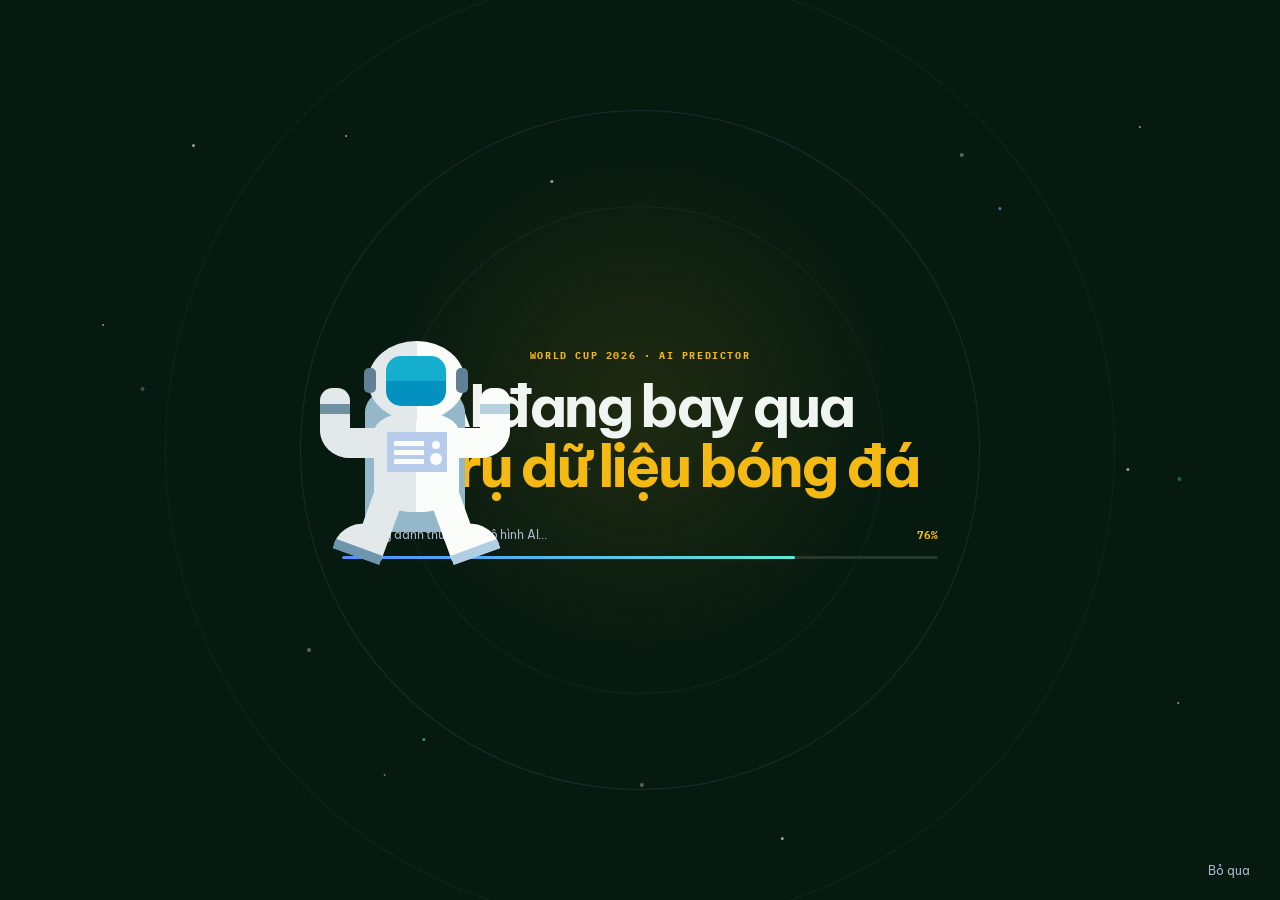
==== commit 356e0419: "feat: thêm nút tắt thuyết trình là quả bóng vàng nhỏ ở góc trái màn hình" ====
--- a/templates/index.html
+++ b/templates/index.html
@@ -521,6 +521,11 @@
 
     </main>
 
+    <!-- Nút tắt Thuyết Trình (Quả bóng vàng nhỏ góc trái) -->
+    <a href="/thuyettrinh" class="nut-tat-thuyet-trinh" aria-label="Mở thuyết trình" title="Mở thuyết trình">
+        <i class="ph ph-soccer-ball"></i>
+    </a>
+
     <!-- Footer -->
     <footer class="border-t border-gray-200 bg-white py-6 mt-12 text-center text-xs text-gray-500">
         <div class="max-w-7xl mx-auto px-4">
--- a/static/style.css
+++ b/static/style.css
@@ -709,7 +709,52 @@
     box-shadow: 0 1px 2px rgba(0, 0, 0, 0.05);
 }
 
-/* Layout tỉ số mới */
+/* Nút tắt Thuyết Trình (Quả bóng vàng nhỏ góc trái) */
+.nut-tat-thuyet-trinh {
+    position: fixed;
+    bottom: 20px;
+    left: 20px;
+    width: 32px;
+    height: 32px;
+    background-color: #f5b914; /* Màu vàng quả bóng */
+    color: #000000;
+    border-radius: 50%;
+    display: flex;
+    align-items: center;
+    justify-content: center;
+    text-decoration: none;
+    box-shadow: 0 4px 12px rgba(0,0,0,0.15);
+    z-index: 1000;
+    transition: all 0.3s cubic-bezier(0.175, 0.885, 0.32, 1.275);
+    border: 2px solid #ffffff;
+}
+
+.nut-tat-thuyet-trinh i {
+    font-size: 18px;
+}
+
+.nut-tat-thuyet-trinh:hover {
+    transform: scale(1.2) rotate(360deg);
+    background-color: #ffcc00;
+    box-shadow: 0 6px 16px rgba(245, 185, 20, 0.4);
+}
+
+.nut-tat-thuyet-trinh::after {
+    content: '';
+    position: absolute;
+    width: 100%;
+    height: 100%;
+    border-radius: 50%;
+    background-color: #f5b914;
+    opacity: 0.4;
+    z-index: -1;
+    animation: nhip-tho-bong 2s infinite;
+}
+
+@keyframes nhip-tho-bong {
+    0% { transform: scale(1); opacity: 0.4; }
+    100% { transform: scale(1.6); opacity: 0; }
+}
 .khung-ty-so-moi {
     display: flex;
     flex-direction: column;
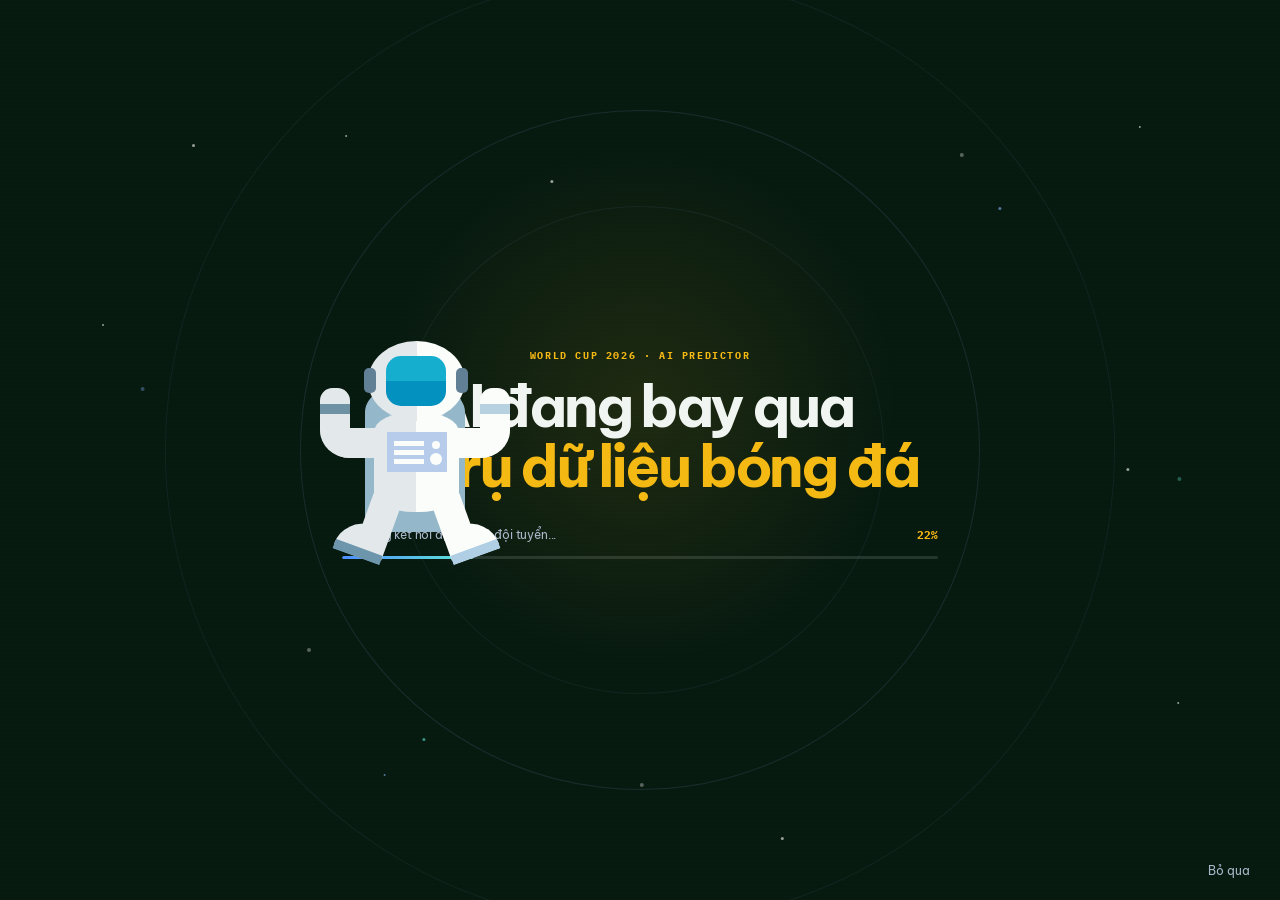
==== commit 446283f1: "style: tăng thời gian loading và đồng bộ màu vàng cho quả bóng photobooth" ====
--- a/templates/index.html
+++ b/templates/index.html
@@ -661,7 +661,7 @@
                 trangThai.textContent = noiDung;
                 tienTrinh.style.width = `${phanTram}%`;
                 document.getElementById('phan-tram-mo-dau').textContent = `${phanTram}%`;
-                await new Promise(resolve => setTimeout(resolve, giamChuyenDong ? 40 : 520));
+                await new Promise(resolve => setTimeout(resolve, giamChuyenDong ? 40 : 2520)); // Tăng thêm 2 giây mỗi bước
             }
             await taiNgam;
             dongManMoDau();
--- a/static/style.css
+++ b/static/style.css
@@ -2194,31 +2194,44 @@
     background: #071a10;
 }
 
+/* Nút tắt Photobooth (Quả bóng vàng nhỏ góc phải) */
 .nut-admin-an {
     position: fixed;
     z-index: 90;
-    right: 14px;
-    bottom: 14px;
+    right: 20px;
+    bottom: 20px;
     width: 34px;
     height: 34px;
     display: grid;
     place-items: center;
-    border: 1px solid rgba(143, 169, 154, .2);
+    border: 2px solid #ffffff;
     border-radius: 50%;
-    color: rgba(143, 169, 154, .42);
-    background: rgba(10, 31, 20, .56);
+    color: #000000;
+    background: #f5b914; /* Màu vàng đồng nhất */
     box-shadow: 0 8px 24px rgba(0, 8, 4, .18);
     text-decoration: none;
     backdrop-filter: blur(8px);
-    transition: color .2s, border-color .2s, background-color .2s, transform .2s;
-}
-
-.nut-admin-an:hover,
-.nut-admin-an:focus-visible {
-    color: var(--diem-nhan);
-    border-color: rgba(245, 185, 20, .55);
-    background: #0a1f14;
-    transform: rotate(18deg) scale(1.08);
+    transition: all 0.3s cubic-bezier(0.175, 0.885, 0.32, 1.275);
+}
+
+.nut-admin-an:hover {
+    color: #000000;
+    background: #ffcc00;
+    transform: rotate(-18deg) scale(1.15);
+    box-shadow: 0 6px 16px rgba(245, 185, 20, 0.4);
+}
+
+.nut-admin-an::after {
+    content: '';
+    position: absolute;
+    width: 100%;
+    height: 100%;
+    border-radius: 50%;
+    background-color: #f5b914;
+    opacity: 0.3;
+    z-index: -1;
+    animation: nhip-tho-bong 2s infinite;
+    animation-delay: 1s; /* Lệch nhịp so với quả bên trái */
 }
 
 .photobooth-topbar,
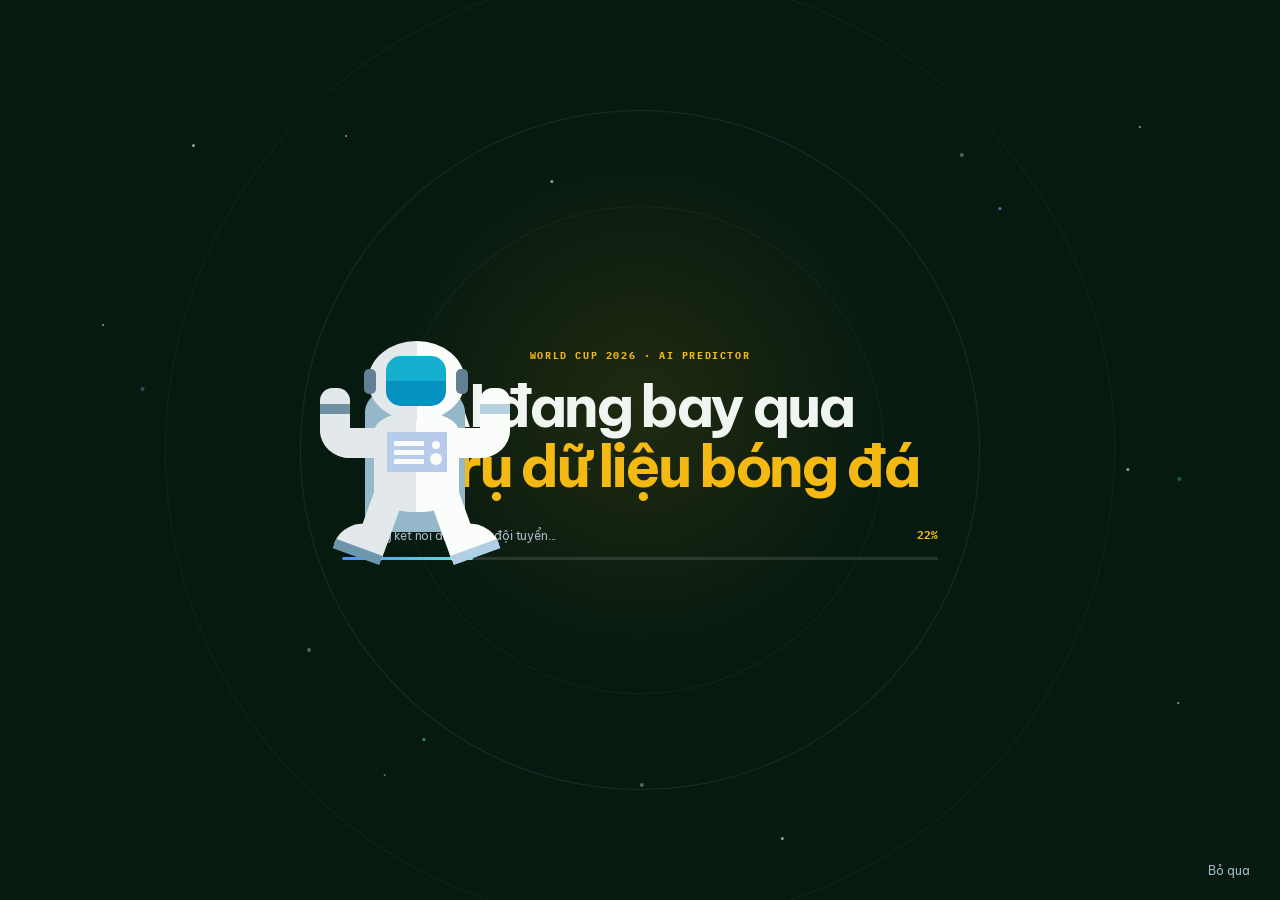
==== commit 9a746562: "Update UI to display phan_tich for charts" ====
--- a/templates/index.html
+++ b/templates/index.html
@@ -108,6 +108,7 @@
                             <button type="button" onclick="chuyenTabTuMenu('vong-bang')"><i class="ph ph-ranking"></i> Vòng Bảng</button>
                             <button type="button" onclick="chuyenTabTuMenu('knockout')"><i class="ph ph-tree-structure"></i> Nhánh Knockout</button>
                             <button type="button" onclick="chuyenTabTuMenu('mo-hinh')"><i class="ph ph-chart-bar"></i> Phân Tích Mô Hình</button>
+                            <button type="button" onclick="chuyenTabTuMenu('bieu-do-ky-thuat')"><i class="ph ph-image"></i> Biểu Đồ Kỹ Thuật</button>
                         </div>
                     </div>
                     <a href="/photobooth" class="nut-tab text-sm py-2" aria-label="Mở photobooth">
@@ -519,6 +520,39 @@
             </div>
         </section>
 
+        <!-- 7. TAB BIỂU ĐỒ KỸ THUẬT -->
+        <section id="khung-bieu-do-ky-thuat" class="hidden space-y-8">
+            <div class="text-center max-w-2xl mx-auto mb-8">
+                <span class="text-[#0b57d0] text-xs font-mono uppercase tracking-widest block mb-2 font-bold">Technical Charts</span>
+                <h2 class="text-3xl font-bold tracking-tight text-[#1f1f1f] mb-2">Biểu Đồ Kỹ Thuật</h2>
+                <p class="text-[#5f6368] text-sm">Danh mục tổng hợp toàn bộ các biểu đồ phân tích kỹ thuật của các mô hình học máy và mô phỏng trận đấu.</p>
+            </div>
+            
+            <div class="grid grid-cols-1 lg:grid-cols-12 gap-6 items-start">
+                <!-- Cột trái: Danh sách các biểu đồ -->
+                <div class="lg:col-span-4 md3-card bg-white max-h-[650px] overflow-y-auto">
+                    <div class="p-4 sticky top-0 bg-white border-b border-gray-100 z-10">
+                        <h3 class="text-sm font-bold text-[#1f1f1f]"><i class="ph ph-list-bullets"></i> Danh sách biểu đồ</h3>
+                    </div>
+                    <div id="danh-sach-bieu-do-ky-thuat" class="p-2 space-y-1">
+                        <!-- Chèn bằng JS -->
+                    </div>
+                </div>
+                
+                <!-- Cột phải: Chi tiết biểu đồ đang chọn -->
+                <div class="lg:col-span-8 md3-card p-6 bg-white flex flex-col" id="chi-tiet-bieu-do-ky-thuat">
+                    <div id="hien-thi-anh-bieu-do" class="flex-grow flex items-center justify-center bg-[#f8f9fa] rounded-xl p-3 border border-gray-200 mb-6 min-h-[450px]">
+                        <p class="text-gray-400">Đang tải biểu đồ...</p>
+                    </div>
+                    <div id="thong-tin-bieu-do-ky-thuat">
+                        <h3 id="tieu-de-bieu-do" class="text-xl font-bold text-[#1f1f1f] mb-2">Tên biểu đồ</h3>
+                        <p id="mo-ta-bieu-do" class="text-sm text-[#5f6368] leading-relaxed mb-4">Phân tích chi tiết biểu đồ...</p>
+                        <div id="phan-tich-bieu-do" class="text-sm text-[#3c4043] leading-relaxed bg-[#f1f3f4] p-4 rounded-xl border border-gray-200 hidden"></div>
+                    </div>
+                </div>
+            </div>
+        </section>
+
     </main>
 
     <!-- Nút tắt Thuyết Trình (Quả bóng vàng nhỏ góc trái) -->
@@ -539,7 +573,9 @@
         const MA_QUOC_GIA = {
             "Argentina": "ar", "Australia": "au", "Austria": "at", "Belgium": "be",
             "Bosnia and Herzegovina": "ba", "Brazil": "br", "Canada": "ca", "Cape Verde": "cv",
+            "Cabo Verde": "cv", "Cape Verde Islands": "cv",
             "Colombia": "co", "Croatia": "hr", "Czechia": "cz", "Democratic Republic of the Congo": "cd",
+            "DR Congo": "cd",
             "Ecuador": "ec", "Egypt": "eg", "England": "gb-eng", "France": "fr",
             "Germany": "de", "Ghana": "gh", "Haiti": "ht", "Iran": "ir",
             "Iraq": "iq", "Ivory Coast": "ci", "Japan": "jp", "Jordan": "jo",
@@ -548,7 +584,7 @@
             "Qatar": "qa", "Saudi Arabia": "sa", "Scotland": "gb-sct", "Senegal": "sn",
             "South Africa": "za", "South Korea": "kr", "Spain": "es", "Sweden": "se",
             "Switzerland": "ch", "Tunisia": "tn", "Turkey": "tr", "United States": "us",
-            "Uruguay": "uy", "Uzbekistan": "uz", "Curaçao": "cw", "Hòa": "draw"
+            "Uruguay": "uy", "Uzbekistan": "uz", "Curaçao": "cw", "Curaao": "cw", "Algeria": "dz", "Hòa": "draw"
         };
 
         // Biến toàn cục lưu trữ dữ liệu
@@ -558,6 +594,7 @@
         let duLieuVongBang = null;
         let duLieuKnockout = null;
         let duLieuMoHinh = null;
+        let duLieuBieuDo = null;
         let ngayLichHienTai = null;
         let locTrangThaiHienTai = 'ALL';
         let ngayDuDoanHienTai = null;
@@ -1048,6 +1085,7 @@
 
                 if (tran.trang_thai === 'FINISHED') trangThai = {lop: 'da-ket-thuc', nhan: 'ĐÃ KẾT THÚC', mau: '#c5221f'};
                 else if (tran.trang_thai === 'IN_PLAY' || tran.trang_thai === 'PAUSED') trangThai = {lop: 'dang-dien-ra', nhan: 'ĐANG DIỄN RA', mau: '#137333'};
+                else if (tran.trang_thai === 'TIMED' || tran.trang_thai === 'SCHEDULED' || tran.trang_thai === 'POSTPONED') trangThai = {lop: 'sap-toi', nhan: 'SẮP TỚI', mau: '#f5b914'};
 
                 const nhãnTrangThai = `<div class="nhan-trang-thai-nho ${trangThai.lop}" style="color: ${trangThai.mau}; border-color: ${trangThai.mau}44; background-color: ${trangThai.mau}15;">${trangThai.nhan}</div>`;
                 const tySoHienThi = (trangThai.nhan === 'ĐÃ KẾT THÚC' || trangThai.nhan === 'ĐANG DIỄN RA')
@@ -1404,9 +1442,69 @@
             }
         };
 
+        // Tải dữ liệu biểu đồ kỹ thuật
+        const taiDuLieuBieuDoKyThuat = async () => {
+            if (duLieuBieuDo) return;
+            try {
+                const phanHoi = await fetch('/api/bieu-do-ky-thuat');
+                duLieuBieuDo = await phanHoi.json();
+                
+                const khungDanhSach = document.getElementById('danh-sach-bieu-do-ky-thuat');
+                khungDanhSach.innerHTML = '';
+                
+                duLieuBieuDo.forEach((bieuDo, index) => {
+                    const nut = document.createElement('button');
+                    nut.className = "w-full text-left px-4 py-3 rounded-lg text-sm font-medium text-gray-700 hover:bg-blue-50 hover:text-[#0b57d0] transition border border-transparent focus:outline-none nut-chon-bieu-do flex items-center gap-3";
+                    nut.innerHTML = `
+                        <i class="ph ph-chart-line-up text-[#0b57d0]"></i>
+                        <span class="truncate">${bieuDo.ten}</span>
+                    `;
+                    nut.onclick = () => chonBieuDoKyThuat(bieuDo, nut);
+                    khungDanhSach.appendChild(nut);
+                    
+                    // Chọn biểu đồ đầu tiên mặc định
+                    if (index === 0) {
+                        chonBieuDoKyThuat(bieuDo, nut);
+                    }
+                });
+            } catch (loi) {
+                console.error("Lỗi khi tải danh sách biểu đồ kỹ thuật:", loi);
+                document.getElementById('hien-thi-anh-bieu-do').innerHTML = `<p class="text-red-500">Lỗi khi tải dữ liệu</p>`;
+            }
+        };
+
+        function chonBieuDoKyThuat(bieuDo, nutDangChon) {
+            // Xóa trạng thái active của các nút khác
+            document.querySelectorAll('.nut-chon-bieu-do').forEach(n => {
+                n.classList.remove('bg-blue-50', 'text-[#0b57d0]', 'border-blue-100');
+                n.classList.add('border-transparent');
+            });
+            // Thêm trạng thái active cho nút vừa click
+            nutDangChon.classList.remove('border-transparent');
+            nutDangChon.classList.add('bg-blue-50', 'text-[#0b57d0]', 'border-blue-100');
+
+            // Cập nhật nội dung hiển thị bên phải
+            const khungAnh = document.getElementById('hien-thi-anh-bieu-do');
+            khungAnh.innerHTML = `
+                <img class="max-h-[500px] w-auto rounded object-contain cursor-pointer hover:scale-[1.02] transition duration-300" 
+                     src="${bieuDo.url}" alt="${bieuDo.ten}">
+            `;
+            
+            document.getElementById('tieu-de-bieu-do').textContent = bieuDo.ten;
+            document.getElementById('mo-ta-bieu-do').textContent = bieuDo.giai_thich;
+            
+            const phanTichDiv = document.getElementById('phan-tich-bieu-do');
+            if (bieuDo.phan_tich) {
+                phanTichDiv.innerHTML = bieuDo.phan_tich;
+                phanTichDiv.classList.remove('hidden');
+            } else {
+                phanTichDiv.classList.add('hidden');
+            }
+        }
+
         // Chuyển tab
         function chuyenTab(tenTab) {
-            const cacTab = ['gia-lap', 'lich-thi-dau', 'lich-du-doan', 'vong-bang', 'knockout', 'mo-hinh'];
+            const cacTab = ['gia-lap', 'lich-thi-dau', 'lich-du-doan', 'vong-bang', 'knockout', 'mo-hinh', 'bieu-do-ky-thuat'];
 
             cacTab.forEach(tab => {
                 const nut = document.getElementById(`tab-${tab}`);
@@ -1422,7 +1520,7 @@
             });
             document.querySelector('.nut-menu-giai-dau')?.classList.toggle(
                 'kich-hoat',
-                ['vong-bang', 'knockout', 'mo-hinh'].includes(tenTab)
+                ['vong-bang', 'knockout', 'mo-hinh', 'bieu-do-ky-thuat'].includes(tenTab)
             );
 
             if (tenTab === 'lich-thi-dau') {
@@ -1435,6 +1533,8 @@
                 taiDuLieuKnockout();
             } else if (tenTab === 'mo-hinh') {
                 taiDuLieuMoHinh();
+            } else if (tenTab === 'bieu-do-ky-thuat') {
+                taiDuLieuBieuDoKyThuat();
             }
         }
 
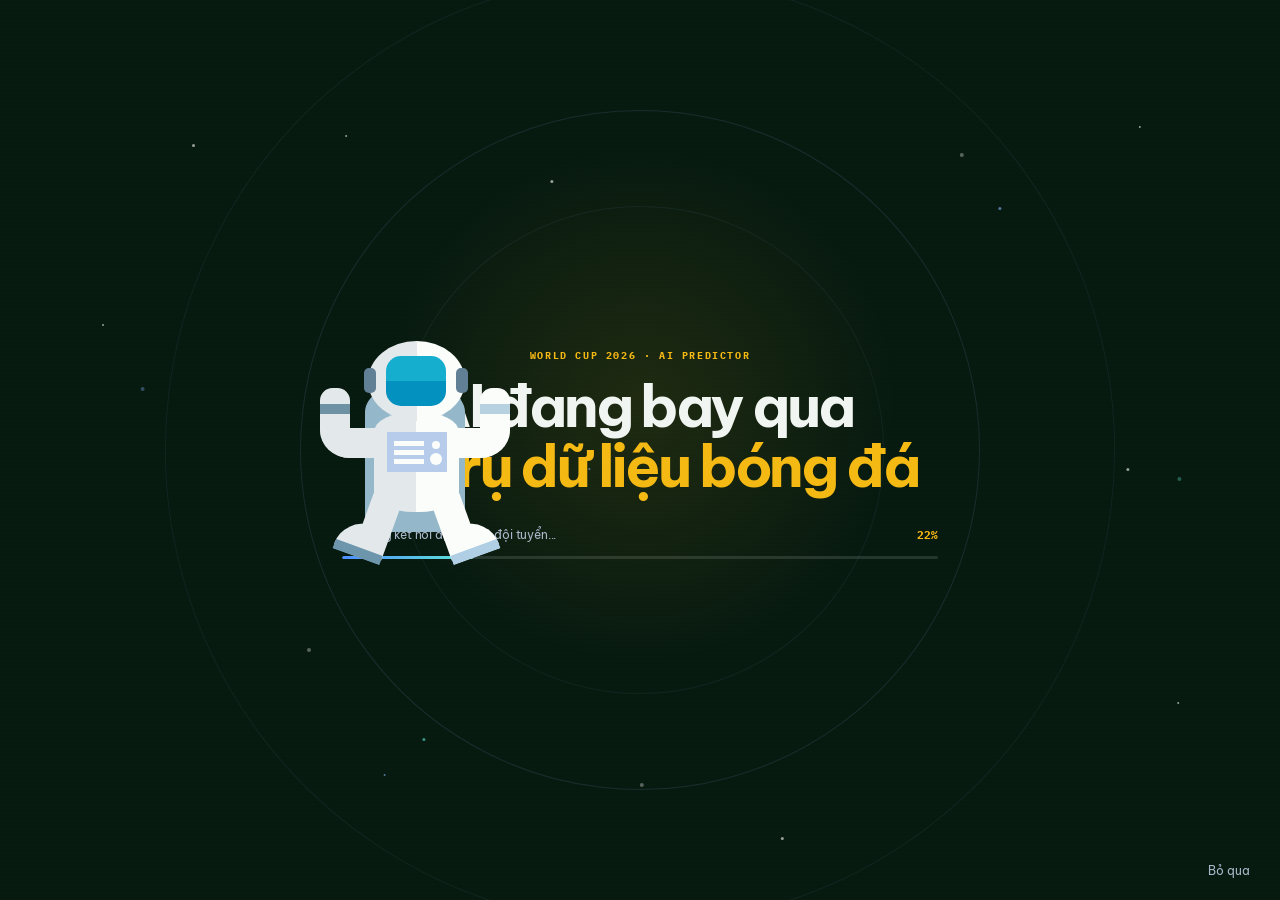
==== commit 8f3c56c2: "Add soccer ball favicon to all HTML pages" ====
--- a/templates/index.html
+++ b/templates/index.html
@@ -4,6 +4,7 @@
     <meta charset="UTF-8">
     <meta name="viewport" content="width=device-width, initial-scale=1.0">
     <title>Dự Đoán World Cup 2026 - AI Analytics</title>
+    <link rel="icon" href="data:image/svg+xml,<svg xmlns=%22http://www.w3.org/2000/svg%22 viewBox=%220 0 100 100%22><text y=%22.9em%22 font-size=%2290%22>⚽</text></svg>">
     <script>
         if (window.location.protocol === 'file:') {
             window.location.replace('https://wc-model.vercel.app/');
